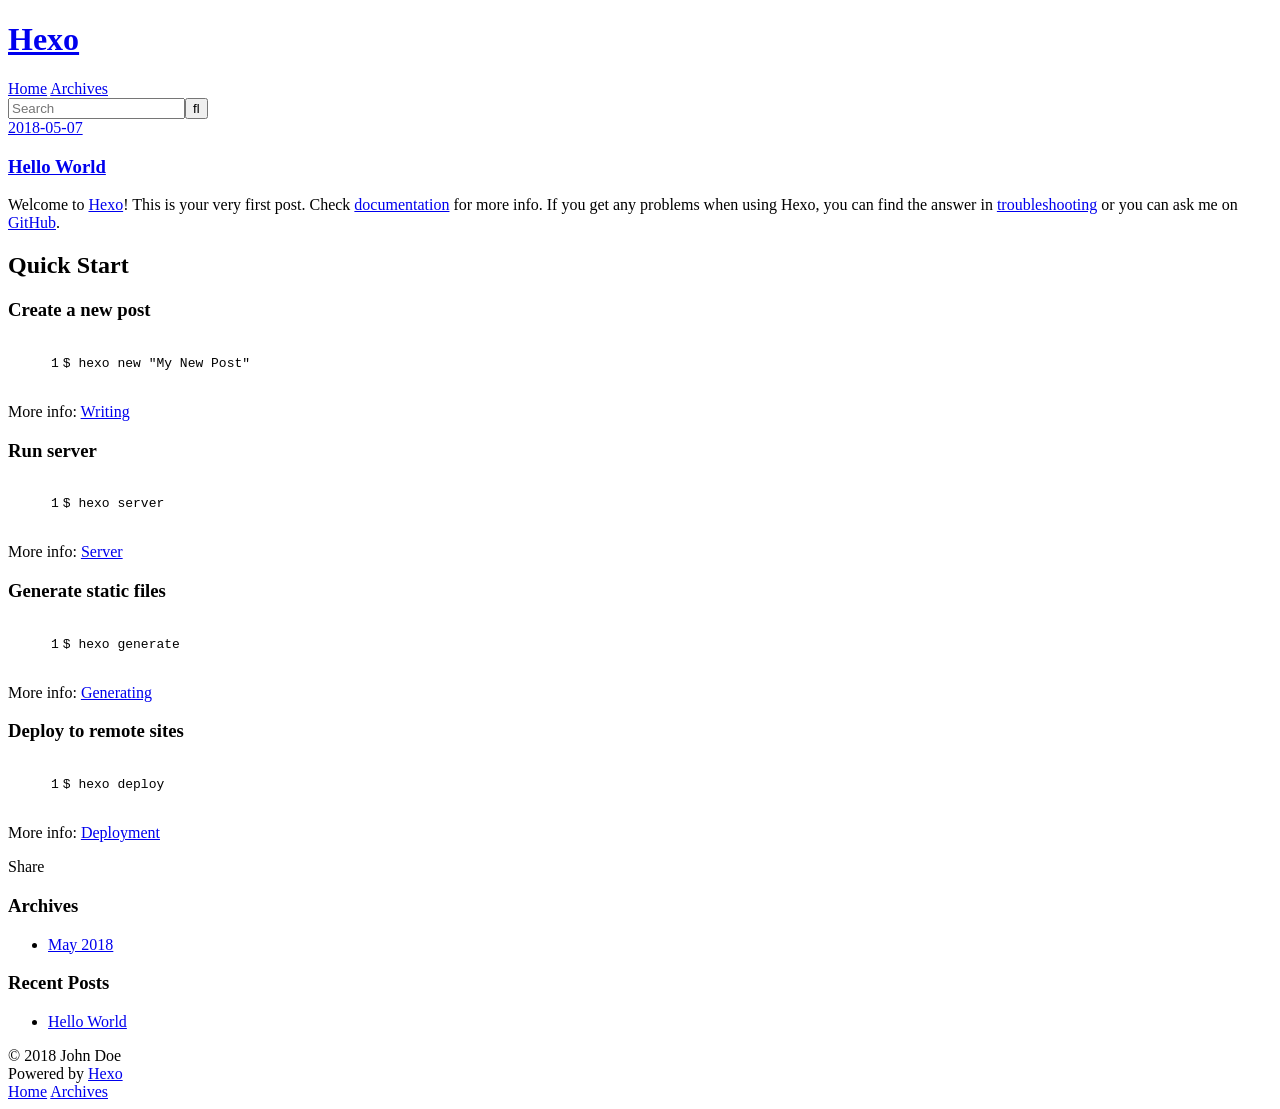
==== index.html @ de2c1c30 "Site updated: 2018-05-07 00:24:52" ====
<!DOCTYPE html>
<html>
<head>
  <meta charset="utf-8">
  

  
  <title>Hexo</title>
  <meta name="viewport" content="width=device-width, initial-scale=1, maximum-scale=1">
  <meta property="og:type" content="website">
<meta property="og:title" content="Hexo">
<meta property="og:url" content="http://yoursite.com/index.html">
<meta property="og:site_name" content="Hexo">
<meta property="og:locale" content="default">
<meta name="twitter:card" content="summary">
<meta name="twitter:title" content="Hexo">
  
    <link rel="alternate" href="/atom.xml" title="Hexo" type="application/atom+xml">
  
  
    <link rel="icon" href="/favicon.png">
  
  
    <link href="//fonts.googleapis.com/css?family=Source+Code+Pro" rel="stylesheet" type="text/css">
  
  <link rel="stylesheet" href="/css/style.css">
</head>

<body>
  <div id="container">
    <div id="wrap">
      <header id="header">
  <div id="banner"></div>
  <div id="header-outer" class="outer">
    <div id="header-title" class="inner">
      <h1 id="logo-wrap">
        <a href="/" id="logo">Hexo</a>
      </h1>
      
    </div>
    <div id="header-inner" class="inner">
      <nav id="main-nav">
        <a id="main-nav-toggle" class="nav-icon"></a>
        
          <a class="main-nav-link" href="/">Home</a>
        
          <a class="main-nav-link" href="/archives">Archives</a>
        
      </nav>
      <nav id="sub-nav">
        
          <a id="nav-rss-link" class="nav-icon" href="/atom.xml" title="RSS Feed"></a>
        
        <a id="nav-search-btn" class="nav-icon" title="Search"></a>
      </nav>
      <div id="search-form-wrap">
        <form action="//google.com/search" method="get" accept-charset="UTF-8" class="search-form"><input type="search" name="q" class="search-form-input" placeholder="Search"><button type="submit" class="search-form-submit">&#xF002;</button><input type="hidden" name="sitesearch" value="http://yoursite.com"></form>
      </div>
    </div>
  </div>
</header>
      <div class="outer">
        <section id="main">
  
    <article id="post-hello-world" class="article article-type-post" itemscope itemprop="blogPost">
  <div class="article-meta">
    <a href="/2018/05/07/hello-world/" class="article-date">
  <time datetime="2018-05-06T16:13:49.802Z" itemprop="datePublished">2018-05-07</time>
</a>
    
  </div>
  <div class="article-inner">
    
    
      <header class="article-header">
        
  
    <h1 itemprop="name">
      <a class="article-title" href="/2018/05/07/hello-world/">Hello World</a>
    </h1>
  

      </header>
    
    <div class="article-entry" itemprop="articleBody">
      
        <p>Welcome to <a href="https://hexo.io/" target="_blank" rel="noopener">Hexo</a>! This is your very first post. Check <a href="https://hexo.io/docs/" target="_blank" rel="noopener">documentation</a> for more info. If you get any problems when using Hexo, you can find the answer in <a href="https://hexo.io/docs/troubleshooting.html" target="_blank" rel="noopener">troubleshooting</a> or you can ask me on <a href="https://github.com/hexojs/hexo/issues" target="_blank" rel="noopener">GitHub</a>.</p>
<h2 id="Quick-Start"><a href="#Quick-Start" class="headerlink" title="Quick Start"></a>Quick Start</h2><h3 id="Create-a-new-post"><a href="#Create-a-new-post" class="headerlink" title="Create a new post"></a>Create a new post</h3><figure class="highlight bash"><table><tr><td class="gutter"><pre><span class="line">1</span><br></pre></td><td class="code"><pre><span class="line">$ hexo new <span class="string">"My New Post"</span></span><br></pre></td></tr></table></figure>
<p>More info: <a href="https://hexo.io/docs/writing.html" target="_blank" rel="noopener">Writing</a></p>
<h3 id="Run-server"><a href="#Run-server" class="headerlink" title="Run server"></a>Run server</h3><figure class="highlight bash"><table><tr><td class="gutter"><pre><span class="line">1</span><br></pre></td><td class="code"><pre><span class="line">$ hexo server</span><br></pre></td></tr></table></figure>
<p>More info: <a href="https://hexo.io/docs/server.html" target="_blank" rel="noopener">Server</a></p>
<h3 id="Generate-static-files"><a href="#Generate-static-files" class="headerlink" title="Generate static files"></a>Generate static files</h3><figure class="highlight bash"><table><tr><td class="gutter"><pre><span class="line">1</span><br></pre></td><td class="code"><pre><span class="line">$ hexo generate</span><br></pre></td></tr></table></figure>
<p>More info: <a href="https://hexo.io/docs/generating.html" target="_blank" rel="noopener">Generating</a></p>
<h3 id="Deploy-to-remote-sites"><a href="#Deploy-to-remote-sites" class="headerlink" title="Deploy to remote sites"></a>Deploy to remote sites</h3><figure class="highlight bash"><table><tr><td class="gutter"><pre><span class="line">1</span><br></pre></td><td class="code"><pre><span class="line">$ hexo deploy</span><br></pre></td></tr></table></figure>
<p>More info: <a href="https://hexo.io/docs/deployment.html" target="_blank" rel="noopener">Deployment</a></p>

      
    </div>
    <footer class="article-footer">
      <a data-url="http://yoursite.com/2018/05/07/hello-world/" data-id="cjgv12lwb0000sdx2u9a6x9yq" class="article-share-link">Share</a>
      
      
    </footer>
  </div>
  
</article>


  


</section>
        
          <aside id="sidebar">
  
    

  
    

  
    
  
    
  <div class="widget-wrap">
    <h3 class="widget-title">Archives</h3>
    <div class="widget">
      <ul class="archive-list"><li class="archive-list-item"><a class="archive-list-link" href="/archives/2018/05/">May 2018</a></li></ul>
    </div>
  </div>


  
    
  <div class="widget-wrap">
    <h3 class="widget-title">Recent Posts</h3>
    <div class="widget">
      <ul>
        
          <li>
            <a href="/2018/05/07/hello-world/">Hello World</a>
          </li>
        
      </ul>
    </div>
  </div>

  
</aside>
        
      </div>
      <footer id="footer">
  
  <div class="outer">
    <div id="footer-info" class="inner">
      &copy; 2018 John Doe<br>
      Powered by <a href="http://hexo.io/" target="_blank">Hexo</a>
    </div>
  </div>
</footer>
    </div>
    <nav id="mobile-nav">
  
    <a href="/" class="mobile-nav-link">Home</a>
  
    <a href="/archives" class="mobile-nav-link">Archives</a>
  
</nav>
    

<script src="//ajax.googleapis.com/ajax/libs/jquery/2.0.3/jquery.min.js"></script>


  <link rel="stylesheet" href="/fancybox/jquery.fancybox.css">
  <script src="/fancybox/jquery.fancybox.pack.js"></script>


<script src="/js/script.js"></script>



  </div>
</body>
</html>
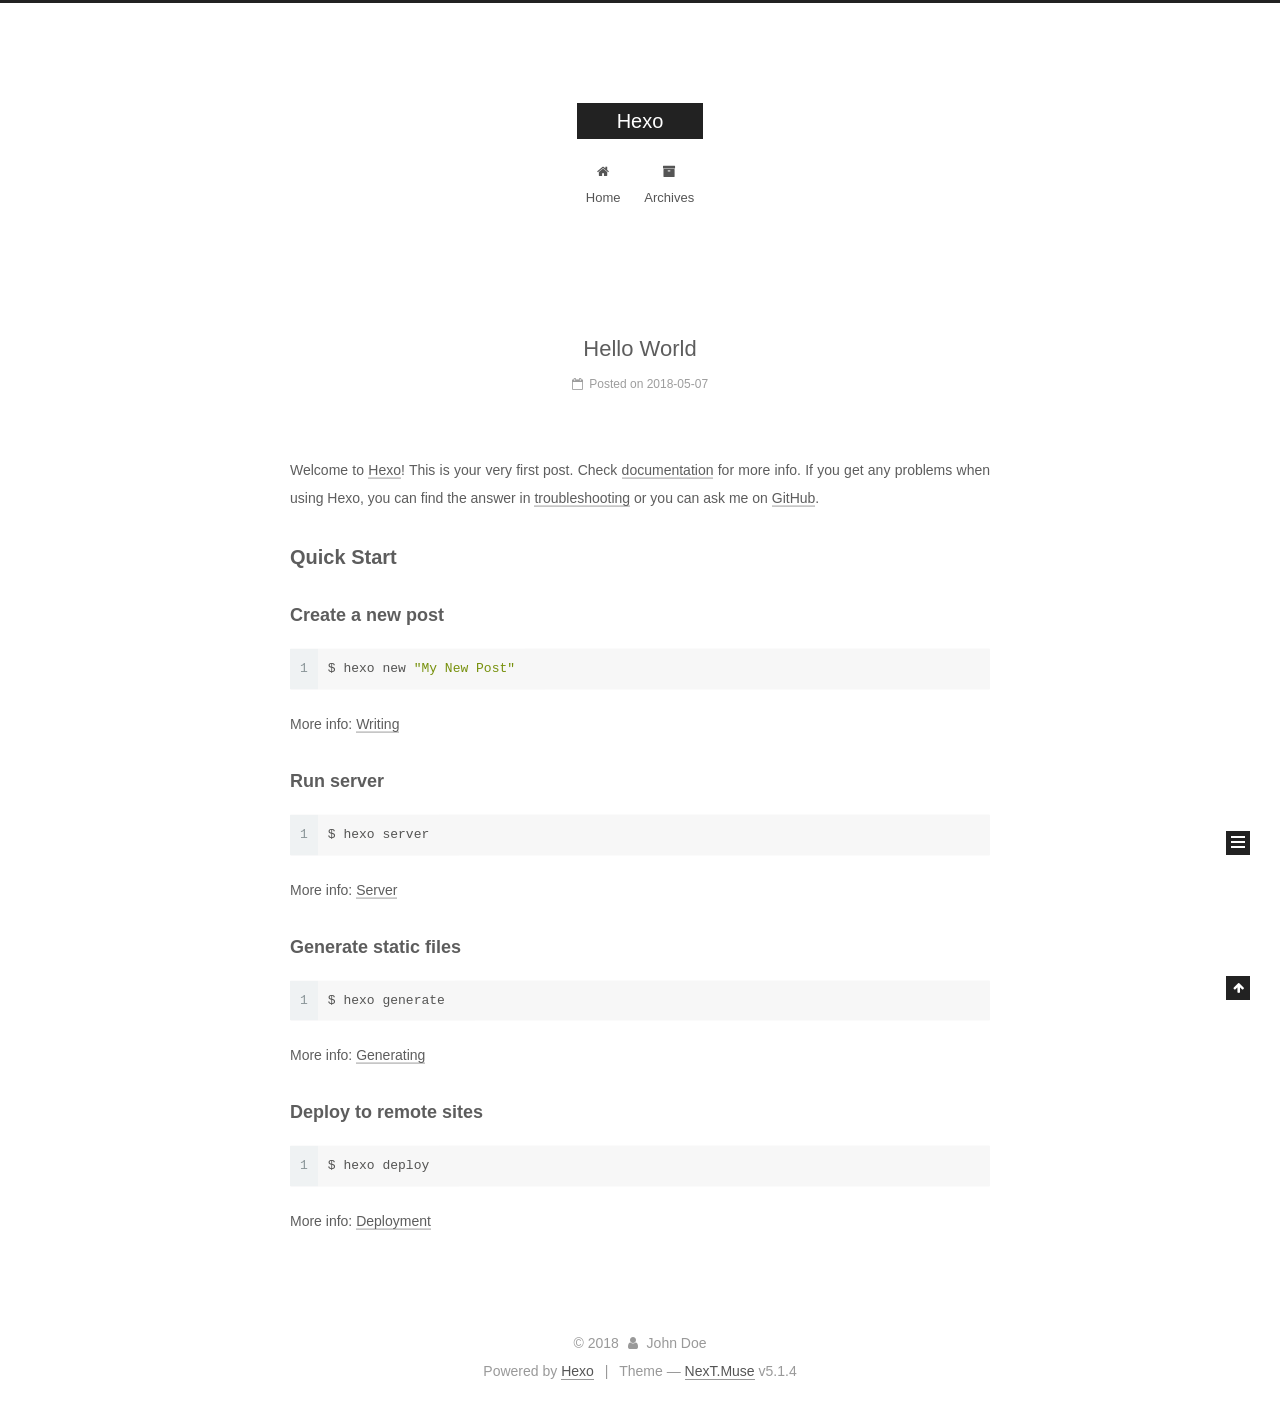
==== commit 2d214e29: "Site updated: 2018-05-07 00:38:54" ====
--- a/index.html
+++ b/index.html
@@ -1,90 +1,306 @@
 <!DOCTYPE html>
-<html>
+
+
+
+  
+
+
+<html class="theme-next muse use-motion" lang="">
 <head>
-  <meta charset="utf-8">
-  
-
-  
-  <title>Hexo</title>
-  <meta name="viewport" content="width=device-width, initial-scale=1, maximum-scale=1">
-  <meta property="og:type" content="website">
+  <meta charset="UTF-8"/>
+<meta http-equiv="X-UA-Compatible" content="IE=edge" />
+<meta name="viewport" content="width=device-width, initial-scale=1, maximum-scale=1"/>
+<meta name="theme-color" content="#222">
+
+
+
+
+
+
+
+
+
+<meta http-equiv="Cache-Control" content="no-transform" />
+<meta http-equiv="Cache-Control" content="no-siteapp" />
+
+
+
+
+
+
+
+
+
+
+
+
+
+
+
+
+  
+  
+  <link href="/lib/fancybox/source/jquery.fancybox.css?v=2.1.5" rel="stylesheet" type="text/css" />
+
+
+
+
+
+
+
+<link href="/lib/font-awesome/css/font-awesome.min.css?v=4.6.2" rel="stylesheet" type="text/css" />
+
+<link href="/css/main.css?v=5.1.4" rel="stylesheet" type="text/css" />
+
+
+  <link rel="apple-touch-icon" sizes="180x180" href="/images/apple-touch-icon-next.png?v=5.1.4">
+
+
+  <link rel="icon" type="image/png" sizes="32x32" href="/images/favicon-32x32-next.png?v=5.1.4">
+
+
+  <link rel="icon" type="image/png" sizes="16x16" href="/images/favicon-16x16-next.png?v=5.1.4">
+
+
+  <link rel="mask-icon" href="/images/logo.svg?v=5.1.4" color="#222">
+
+
+
+
+
+  <meta name="keywords" content="Hexo, NexT" />
+
+
+
+
+
+
+
+
+
+
+<meta property="og:type" content="website">
 <meta property="og:title" content="Hexo">
 <meta property="og:url" content="http://yoursite.com/index.html">
 <meta property="og:site_name" content="Hexo">
 <meta property="og:locale" content="default">
 <meta name="twitter:card" content="summary">
 <meta name="twitter:title" content="Hexo">
-  
-    <link rel="alternate" href="/atom.xml" title="Hexo" type="application/atom+xml">
-  
-  
-    <link rel="icon" href="/favicon.png">
-  
-  
-    <link href="//fonts.googleapis.com/css?family=Source+Code+Pro" rel="stylesheet" type="text/css">
-  
-  <link rel="stylesheet" href="/css/style.css">
+
+
+
+<script type="text/javascript" id="hexo.configurations">
+  var NexT = window.NexT || {};
+  var CONFIG = {
+    root: '/',
+    scheme: 'Muse',
+    version: '5.1.4',
+    sidebar: {"position":"left","display":"post","offset":12,"b2t":false,"scrollpercent":false,"onmobile":false},
+    fancybox: true,
+    tabs: true,
+    motion: {"enable":true,"async":false,"transition":{"post_block":"fadeIn","post_header":"slideDownIn","post_body":"slideDownIn","coll_header":"slideLeftIn","sidebar":"slideUpIn"}},
+    duoshuo: {
+      userId: '0',
+      author: 'Author'
+    },
+    algolia: {
+      applicationID: '',
+      apiKey: '',
+      indexName: '',
+      hits: {"per_page":10},
+      labels: {"input_placeholder":"Search for Posts","hits_empty":"We didn't find any results for the search: ${query}","hits_stats":"${hits} results found in ${time} ms"}
+    }
+  };
+</script>
+
+
+
+  <link rel="canonical" href="http://yoursite.com/"/>
+
+
+
+
+
+  <title>Hexo</title>
+  
+
+
+
+
+
+
+
+
 </head>
 
-<body>
-  <div id="container">
-    <div id="wrap">
-      <header id="header">
-  <div id="banner"></div>
-  <div id="header-outer" class="outer">
-    <div id="header-title" class="inner">
-      <h1 id="logo-wrap">
-        <a href="/" id="logo">Hexo</a>
-      </h1>
-      
+<body itemscope itemtype="http://schema.org/WebPage" lang="default">
+
+  
+  
+    
+  
+
+  <div class="container sidebar-position-left 
+  page-home">
+    <div class="headband"></div>
+
+    <header id="header" class="header" itemscope itemtype="http://schema.org/WPHeader">
+      <div class="header-inner"><div class="site-brand-wrapper">
+  <div class="site-meta ">
+    
+
+    <div class="custom-logo-site-title">
+      <a href="/"  class="brand" rel="start">
+        <span class="logo-line-before"><i></i></span>
+        <span class="site-title">Hexo</span>
+        <span class="logo-line-after"><i></i></span>
+      </a>
     </div>
-    <div id="header-inner" class="inner">
-      <nav id="main-nav">
-        <a id="main-nav-toggle" class="nav-icon"></a>
-        
-          <a class="main-nav-link" href="/">Home</a>
-        
-          <a class="main-nav-link" href="/archives">Archives</a>
-        
-      </nav>
-      <nav id="sub-nav">
-        
-          <a id="nav-rss-link" class="nav-icon" href="/atom.xml" title="RSS Feed"></a>
-        
-        <a id="nav-search-btn" class="nav-icon" title="Search"></a>
-      </nav>
-      <div id="search-form-wrap">
-        <form action="//google.com/search" method="get" accept-charset="UTF-8" class="search-form"><input type="search" name="q" class="search-form-input" placeholder="Search"><button type="submit" class="search-form-submit">&#xF002;</button><input type="hidden" name="sitesearch" value="http://yoursite.com"></form>
-      </div>
-    </div>
+      
+        <p class="site-subtitle"></p>
+      
   </div>
-</header>
-      <div class="outer">
-        <section id="main">
-  
-    <article id="post-hello-world" class="article article-type-post" itemscope itemprop="blogPost">
-  <div class="article-meta">
-    <a href="/2018/05/07/hello-world/" class="article-date">
-  <time datetime="2018-05-06T16:13:49.802Z" itemprop="datePublished">2018-05-07</time>
-</a>
-    
+
+  <div class="site-nav-toggle">
+    <button>
+      <span class="btn-bar"></span>
+      <span class="btn-bar"></span>
+      <span class="btn-bar"></span>
+    </button>
   </div>
-  <div class="article-inner">
-    
-    
-      <header class="article-header">
-        
-  
-    <h1 itemprop="name">
-      <a class="article-title" href="/2018/05/07/hello-world/">Hello World</a>
-    </h1>
-  
-
+</div>
+
+<nav class="site-nav">
+  
+
+  
+    <ul id="menu" class="menu">
+      
+        
+        <li class="menu-item menu-item-home">
+          <a href="/" rel="section">
+            
+              <i class="menu-item-icon fa fa-fw fa-home"></i> <br />
+            
+            Home
+          </a>
+        </li>
+      
+        
+        <li class="menu-item menu-item-archives">
+          <a href="/archives/" rel="section">
+            
+              <i class="menu-item-icon fa fa-fw fa-archive"></i> <br />
+            
+            Archives
+          </a>
+        </li>
+      
+
+      
+    </ul>
+  
+
+  
+</nav>
+
+
+
+ </div>
+    </header>
+
+    <main id="main" class="main">
+      <div class="main-inner">
+        <div class="content-wrap">
+          <div id="content" class="content">
+            
+  <section id="posts" class="posts-expand">
+    
+      
+
+  
+
+  
+  
+  
+
+  <article class="post post-type-normal" itemscope itemtype="http://schema.org/Article">
+  
+  
+  
+  <div class="post-block">
+    <link itemprop="mainEntityOfPage" href="http://yoursite.com/2018/05/07/hello-world/">
+
+    <span hidden itemprop="author" itemscope itemtype="http://schema.org/Person">
+      <meta itemprop="name" content="John Doe">
+      <meta itemprop="description" content="">
+      <meta itemprop="image" content="/images/avatar.gif">
+    </span>
+
+    <span hidden itemprop="publisher" itemscope itemtype="http://schema.org/Organization">
+      <meta itemprop="name" content="Hexo">
+    </span>
+
+    
+      <header class="post-header">
+
+        
+        
+          <h1 class="post-title" itemprop="name headline">
+                
+                <a class="post-title-link" href="/2018/05/07/hello-world/" itemprop="url">Hello World</a></h1>
+        
+
+        <div class="post-meta">
+          <span class="post-time">
+            
+              <span class="post-meta-item-icon">
+                <i class="fa fa-calendar-o"></i>
+              </span>
+              
+                <span class="post-meta-item-text">Posted on</span>
+              
+              <time title="Post created" itemprop="dateCreated datePublished" datetime="2018-05-07T00:13:49+08:00">
+                2018-05-07
+              </time>
+            
+
+            
+
+            
+          </span>
+
+          
+
+          
+            
+          
+
+          
+          
+
+          
+
+          
+
+          
+
+        </div>
       </header>
     
-    <div class="article-entry" itemprop="articleBody">
-      
-        <p>Welcome to <a href="https://hexo.io/" target="_blank" rel="noopener">Hexo</a>! This is your very first post. Check <a href="https://hexo.io/docs/" target="_blank" rel="noopener">documentation</a> for more info. If you get any problems when using Hexo, you can find the answer in <a href="https://hexo.io/docs/troubleshooting.html" target="_blank" rel="noopener">troubleshooting</a> or you can ask me on <a href="https://github.com/hexojs/hexo/issues" target="_blank" rel="noopener">GitHub</a>.</p>
+
+    
+    
+    
+    <div class="post-body" itemprop="articleBody">
+
+      
+      
+
+      
+        
+          
+            <p>Welcome to <a href="https://hexo.io/" target="_blank" rel="noopener">Hexo</a>! This is your very first post. Check <a href="https://hexo.io/docs/" target="_blank" rel="noopener">documentation</a> for more info. If you get any problems when using Hexo, you can find the answer in <a href="https://hexo.io/docs/troubleshooting.html" target="_blank" rel="noopener">troubleshooting</a> or you can ask me on <a href="https://github.com/hexojs/hexo/issues" target="_blank" rel="noopener">GitHub</a>.</p>
 <h2 id="Quick-Start"><a href="#Quick-Start" class="headerlink" title="Quick Start"></a>Quick Start</h2><h3 id="Create-a-new-post"><a href="#Create-a-new-post" class="headerlink" title="Create a new post"></a>Create a new post</h3><figure class="highlight bash"><table><tr><td class="gutter"><pre><span class="line">1</span><br></pre></td><td class="code"><pre><span class="line">$ hexo new <span class="string">"My New Post"</span></span><br></pre></td></tr></table></figure>
 <p>More info: <a href="https://hexo.io/docs/writing.html" target="_blank" rel="noopener">Writing</a></p>
 <h3 id="Run-server"><a href="#Run-server" class="headerlink" title="Run server"></a>Run server</h3><figure class="highlight bash"><table><tr><td class="gutter"><pre><span class="line">1</span><br></pre></td><td class="code"><pre><span class="line">$ hexo server</span><br></pre></td></tr></table></figure>
@@ -94,91 +310,307 @@
 <h3 id="Deploy-to-remote-sites"><a href="#Deploy-to-remote-sites" class="headerlink" title="Deploy to remote sites"></a>Deploy to remote sites</h3><figure class="highlight bash"><table><tr><td class="gutter"><pre><span class="line">1</span><br></pre></td><td class="code"><pre><span class="line">$ hexo deploy</span><br></pre></td></tr></table></figure>
 <p>More info: <a href="https://hexo.io/docs/deployment.html" target="_blank" rel="noopener">Deployment</a></p>
 
+          
+        
       
     </div>
-    <footer class="article-footer">
-      <a data-url="http://yoursite.com/2018/05/07/hello-world/" data-id="cjgv12lwb0000sdx2u9a6x9yq" class="article-share-link">Share</a>
-      
+    
+    
+    
+
+    
+
+    
+
+    
+
+    <footer class="post-footer">
+      
+
+      
+
+      
+
+      
+      
+        <div class="post-eof"></div>
       
     </footer>
   </div>
   
-</article>
-
-
-  
-
-
-</section>
-        
-          <aside id="sidebar">
-  
-    
-
-  
-    
-
-  
-    
-  
-    
-  <div class="widget-wrap">
-    <h3 class="widget-title">Archives</h3>
-    <div class="widget">
-      <ul class="archive-list"><li class="archive-list-item"><a class="archive-list-link" href="/archives/2018/05/">May 2018</a></li></ul>
+  
+  
+  </article>
+
+
+    
+  </section>
+
+  
+
+
+          </div>
+          
+
+
+          
+
+        </div>
+        
+          
+  
+  <div class="sidebar-toggle">
+    <div class="sidebar-toggle-line-wrap">
+      <span class="sidebar-toggle-line sidebar-toggle-line-first"></span>
+      <span class="sidebar-toggle-line sidebar-toggle-line-middle"></span>
+      <span class="sidebar-toggle-line sidebar-toggle-line-last"></span>
     </div>
   </div>
 
-
-  
-    
-  <div class="widget-wrap">
-    <h3 class="widget-title">Recent Posts</h3>
-    <div class="widget">
-      <ul>
-        
-          <li>
-            <a href="/2018/05/07/hello-world/">Hello World</a>
-          </li>
-        
-      </ul>
+  <aside id="sidebar" class="sidebar">
+    
+    <div class="sidebar-inner">
+
+      
+
+      
+
+      <section class="site-overview-wrap sidebar-panel sidebar-panel-active">
+        <div class="site-overview">
+          <div class="site-author motion-element" itemprop="author" itemscope itemtype="http://schema.org/Person">
+            
+              <p class="site-author-name" itemprop="name">John Doe</p>
+              <p class="site-description motion-element" itemprop="description"></p>
+          </div>
+
+          <nav class="site-state motion-element">
+
+            
+              <div class="site-state-item site-state-posts">
+              
+                <a href="/archives/">
+              
+                  <span class="site-state-item-count">1</span>
+                  <span class="site-state-item-name">posts</span>
+                </a>
+              </div>
+            
+
+            
+
+            
+
+          </nav>
+
+          
+
+          
+
+          
+          
+
+          
+          
+
+          
+
+        </div>
+      </section>
+
+      
+
+      
+
     </div>
+  </aside>
+
+
+        
+      </div>
+    </main>
+
+    <footer id="footer" class="footer">
+      <div class="footer-inner">
+        <div class="copyright">&copy; <span itemprop="copyrightYear">2018</span>
+  <span class="with-love">
+    <i class="fa fa-user"></i>
+  </span>
+  <span class="author" itemprop="copyrightHolder">John Doe</span>
+
+  
+</div>
+
+
+  <div class="powered-by">Powered by <a class="theme-link" target="_blank" href="https://hexo.io">Hexo</a></div>
+
+
+
+  <span class="post-meta-divider">|</span>
+
+
+
+  <div class="theme-info">Theme &mdash; <a class="theme-link" target="_blank" href="https://github.com/iissnan/hexo-theme-next">NexT.Muse</a> v5.1.4</div>
+
+
+
+
+        
+
+
+
+
+
+
+
+        
+      </div>
+    </footer>
+
+    
+      <div class="back-to-top">
+        <i class="fa fa-arrow-up"></i>
+        
+      </div>
+    
+
+    
+
   </div>
 
   
-</aside>
-        
-      </div>
-      <footer id="footer">
-  
-  <div class="outer">
-    <div id="footer-info" class="inner">
-      &copy; 2018 John Doe<br>
-      Powered by <a href="http://hexo.io/" target="_blank">Hexo</a>
-    </div>
-  </div>
-</footer>
-    </div>
-    <nav id="mobile-nav">
-  
-    <a href="/" class="mobile-nav-link">Home</a>
-  
-    <a href="/archives" class="mobile-nav-link">Archives</a>
-  
-</nav>
-    
-
-<script src="//ajax.googleapis.com/ajax/libs/jquery/2.0.3/jquery.min.js"></script>
-
-
-  <link rel="stylesheet" href="/fancybox/jquery.fancybox.css">
-  <script src="/fancybox/jquery.fancybox.pack.js"></script>
-
-
-<script src="/js/script.js"></script>
-
-
-
-  </div>
+
+<script type="text/javascript">
+  if (Object.prototype.toString.call(window.Promise) !== '[object Function]') {
+    window.Promise = null;
+  }
+</script>
+
+
+
+
+
+
+
+
+
+  
+
+
+
+
+
+
+
+
+
+
+
+
+  
+  
+    <script type="text/javascript" src="/lib/jquery/index.js?v=2.1.3"></script>
+  
+
+  
+  
+    <script type="text/javascript" src="/lib/fastclick/lib/fastclick.min.js?v=1.0.6"></script>
+  
+
+  
+  
+    <script type="text/javascript" src="/lib/jquery_lazyload/jquery.lazyload.js?v=1.9.7"></script>
+  
+
+  
+  
+    <script type="text/javascript" src="/lib/velocity/velocity.min.js?v=1.2.1"></script>
+  
+
+  
+  
+    <script type="text/javascript" src="/lib/velocity/velocity.ui.min.js?v=1.2.1"></script>
+  
+
+  
+  
+    <script type="text/javascript" src="/lib/fancybox/source/jquery.fancybox.pack.js?v=2.1.5"></script>
+  
+
+
+  
+
+
+  <script type="text/javascript" src="/js/src/utils.js?v=5.1.4"></script>
+
+  <script type="text/javascript" src="/js/src/motion.js?v=5.1.4"></script>
+
+
+
+  
+  
+
+  
+
+  
+
+
+  <script type="text/javascript" src="/js/src/bootstrap.js?v=5.1.4"></script>
+
+
+
+  
+
+
+  
+
+
+
+
+	
+
+
+
+
+
+  
+
+
+
+
+
+  
+
+
+
+
+
+
+
+
+
+
+
+
+  
+
+
+
+
+
+  
+
+  
+
+  
+
+  
+  
+
+  
+
+  
+
+  
+
 </body>
-</html>+</html>
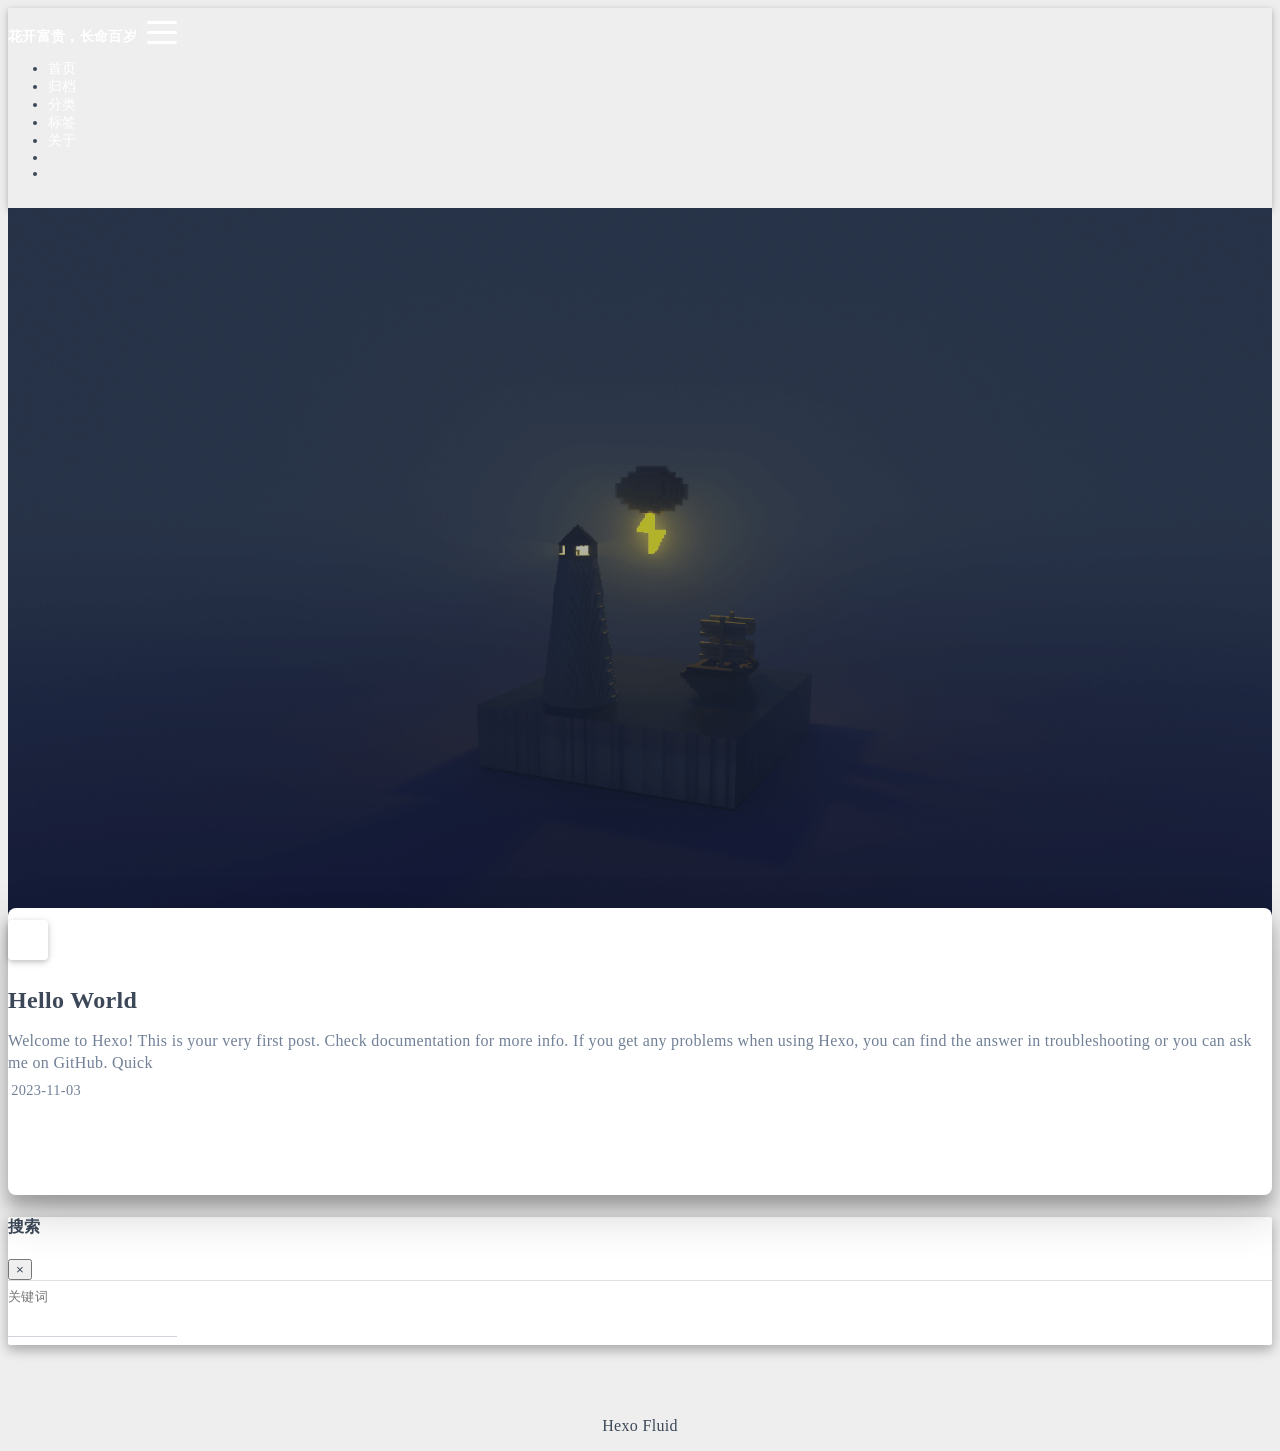
==== commit 861ca7bf: "add new blog" ====
--- a/index.html
+++ b/index.html
@@ -1,616 +1,375 @@
+
+
 <!DOCTYPE html>
-
-
-
-  
-
-
-<html class="theme-next muse use-motion" lang="">
+<html lang="zh-CN" data-default-color-scheme=auto>
+
+
+
 <head>
-  <meta charset="UTF-8"/>
-<meta http-equiv="X-UA-Compatible" content="IE=edge" />
-<meta name="viewport" content="width=device-width, initial-scale=1, maximum-scale=1"/>
-<meta name="theme-color" content="#222">
-
-
-
-
-
-
-
-
-
-<meta http-equiv="Cache-Control" content="no-transform" />
-<meta http-equiv="Cache-Control" content="no-siteapp" />
-
-
-
-
-
-
-
-
-
-
-
-
-
-
-
-
-  
-  
-  <link href="/lib/fancybox/source/jquery.fancybox.css?v=2.1.5" rel="stylesheet" type="text/css" />
-
-
-
-
-
-
-
-<link href="/lib/font-awesome/css/font-awesome.min.css?v=4.6.2" rel="stylesheet" type="text/css" />
-
-<link href="/css/main.css?v=5.1.4" rel="stylesheet" type="text/css" />
-
-
-  <link rel="apple-touch-icon" sizes="180x180" href="/images/apple-touch-icon-next.png?v=5.1.4">
-
-
-  <link rel="icon" type="image/png" sizes="32x32" href="/images/favicon-32x32-next.png?v=5.1.4">
-
-
-  <link rel="icon" type="image/png" sizes="16x16" href="/images/favicon-16x16-next.png?v=5.1.4">
-
-
-  <link rel="mask-icon" href="/images/logo.svg?v=5.1.4" color="#222">
-
-
-
-
-
-  <meta name="keywords" content="Hexo, NexT" />
-
-
-
-
-
-
-
-
-
-
-<meta property="og:type" content="website">
-<meta property="og:title" content="Hexo">
-<meta property="og:url" content="http://yoursite.com/index.html">
-<meta property="og:site_name" content="Hexo">
-<meta property="og:locale" content="default">
-<meta name="twitter:card" content="summary">
-<meta name="twitter:title" content="Hexo">
-
-
-
-<script type="text/javascript" id="hexo.configurations">
-  var NexT = window.NexT || {};
-  var CONFIG = {
-    root: '/',
-    scheme: 'Muse',
-    version: '5.1.4',
-    sidebar: {"position":"left","display":"post","offset":12,"b2t":false,"scrollpercent":false,"onmobile":false},
-    fancybox: true,
-    tabs: true,
-    motion: {"enable":true,"async":false,"transition":{"post_block":"fadeIn","post_header":"slideDownIn","post_body":"slideDownIn","coll_header":"slideLeftIn","sidebar":"slideUpIn"}},
-    duoshuo: {
-      userId: '0',
-      author: 'Author'
-    },
-    algolia: {
-      applicationID: '',
-      apiKey: '',
-      indexName: '',
-      hits: {"per_page":10},
-      labels: {"input_placeholder":"Search for Posts","hits_empty":"We didn't find any results for the search: ${query}","hits_stats":"${hits} results found in ${time} ms"}
+  <meta charset="UTF-8">
+  <link rel="apple-touch-icon" sizes="76x76" href="/img/fluid.png">
+  <link rel="icon" href="/img/fluid.png">
+  <meta name="viewport" content="width=device-width, initial-scale=1.0, maximum-scale=5.0, shrink-to-fit=no">
+  <meta http-equiv="x-ua-compatible" content="ie=edge">
+  
+  <meta name="theme-color" content="#2f4154">
+  <meta name="author" content="John Doe">
+  <meta name="keywords" content="">
+  
+    <meta property="og:type" content="website">
+<meta property="og:title" content="花开富贵，长命百岁">
+<meta property="og:url" content="https://vickllny.github.io/index.html">
+<meta property="og:site_name" content="花开富贵，长命百岁">
+<meta property="og:locale" content="zh_CN">
+<meta property="article:author" content="John Doe">
+<meta name="twitter:card" content="summary_large_image">
+  
+  
+  
+  <title>花开富贵，长命百岁</title>
+
+  <link  rel="stylesheet" href="https://lib.baomitu.com/twitter-bootstrap/4.6.1/css/bootstrap.min.css" />
+
+
+
+
+
+<!-- 主题依赖的图标库，不要自行修改 -->
+<!-- Do not modify the link that theme dependent icons -->
+
+<link rel="stylesheet" href="//at.alicdn.com/t/font_1749284_hj8rtnfg7um.css">
+
+
+
+<link rel="stylesheet" href="//at.alicdn.com/t/font_1736178_lbnruvf0jn.css">
+
+
+<link  rel="stylesheet" href="/css/main.css" />
+
+
+  <link id="highlight-css" rel="stylesheet" href="/css/highlight.css" />
+  
+    <link id="highlight-css-dark" rel="stylesheet" href="/css/highlight-dark.css" />
+  
+
+
+
+
+  <script id="fluid-configs">
+    var Fluid = window.Fluid || {};
+    Fluid.ctx = Object.assign({}, Fluid.ctx)
+    var CONFIG = {"hostname":"vickllny.github.io","root":"/","version":"1.9.5-a","typing":{"enable":true,"typeSpeed":70,"cursorChar":"_","loop":false,"scope":[]},"anchorjs":{"enable":true,"element":"h1,h2,h3,h4,h5,h6","placement":"left","visible":"hover","icon":""},"progressbar":{"enable":true,"height_px":3,"color":"#29d","options":{"showSpinner":false,"trickleSpeed":100}},"code_language":{"enable":true,"default":"TEXT"},"copy_btn":true,"image_caption":{"enable":true},"image_zoom":{"enable":true,"img_url_replace":["",""]},"toc":{"enable":true,"placement":"right","headingSelector":"h1,h2,h3,h4,h5,h6","collapseDepth":0},"lazyload":{"enable":true,"loading_img":"/img/loading.gif","onlypost":false,"offset_factor":2},"web_analytics":{"enable":false,"follow_dnt":true,"baidu":null,"google":{"measurement_id":null},"tencent":{"sid":null,"cid":null},"woyaola":null,"cnzz":null,"leancloud":{"app_id":null,"app_key":null,"server_url":null,"path":"window.location.pathname","ignore_local":false}},"search_path":"/local-search.xml","include_content_in_search":true};
+
+    if (CONFIG.web_analytics.follow_dnt) {
+      var dntVal = navigator.doNotTrack || window.doNotTrack || navigator.msDoNotTrack;
+      Fluid.ctx.dnt = dntVal && (dntVal.startsWith('1') || dntVal.startsWith('yes') || dntVal.startsWith('on'));
     }
-  };
-</script>
-
-
-
-  <link rel="canonical" href="http://yoursite.com/"/>
-
-
-
-
-
-  <title>Hexo</title>
-  
-
-
-
-
-
-
-
-
+  </script>
+  <script  src="/js/utils.js" ></script>
+  <script  src="/js/color-schema.js" ></script>
+  
+
+
+  
+<meta name="generator" content="Hexo 7.0.0"><link rel="alternate" href="/atom.xml" title="花开富贵，长命百岁" type="application/atom+xml">
 </head>
 
-<body itemscope itemtype="http://schema.org/WebPage" lang="default">
-
-  
-  
-    
-  
-
-  <div class="container sidebar-position-left 
-  page-home">
-    <div class="headband"></div>
-
-    <header id="header" class="header" itemscope itemtype="http://schema.org/WPHeader">
-      <div class="header-inner"><div class="site-brand-wrapper">
-  <div class="site-meta ">
-    
-
-    <div class="custom-logo-site-title">
-      <a href="/"  class="brand" rel="start">
-        <span class="logo-line-before"><i></i></span>
-        <span class="site-title">Hexo</span>
-        <span class="logo-line-after"><i></i></span>
-      </a>
+
+<body>
+  
+
+  <header>
+    
+
+<div class="header-inner" style="height: 100vh;">
+  <nav id="navbar" class="navbar fixed-top  navbar-expand-lg navbar-dark scrolling-navbar">
+  <div class="container">
+    <a class="navbar-brand" href="/">
+      <strong>花开富贵，长命百岁</strong>
+    </a>
+
+    <button id="navbar-toggler-btn" class="navbar-toggler" type="button" data-toggle="collapse"
+            data-target="#navbarSupportedContent"
+            aria-controls="navbarSupportedContent" aria-expanded="false" aria-label="Toggle navigation">
+      <div class="animated-icon"><span></span><span></span><span></span></div>
+    </button>
+
+    <!-- Collapsible content -->
+    <div class="collapse navbar-collapse" id="navbarSupportedContent">
+      <ul class="navbar-nav ml-auto text-center">
+        
+          
+          
+          
+          
+            <li class="nav-item">
+              <a class="nav-link" href="/">
+                <i class="iconfont icon-home-fill"></i>
+                <span>首页</span>
+              </a>
+            </li>
+          
+        
+          
+          
+          
+          
+            <li class="nav-item">
+              <a class="nav-link" href="/archives/">
+                <i class="iconfont icon-archive-fill"></i>
+                <span>归档</span>
+              </a>
+            </li>
+          
+        
+          
+          
+          
+          
+            <li class="nav-item">
+              <a class="nav-link" href="/categories/">
+                <i class="iconfont icon-category-fill"></i>
+                <span>分类</span>
+              </a>
+            </li>
+          
+        
+          
+          
+          
+          
+            <li class="nav-item">
+              <a class="nav-link" href="/tags/">
+                <i class="iconfont icon-tags-fill"></i>
+                <span>标签</span>
+              </a>
+            </li>
+          
+        
+          
+          
+          
+          
+            <li class="nav-item">
+              <a class="nav-link" href="/about/">
+                <i class="iconfont icon-user-fill"></i>
+                <span>关于</span>
+              </a>
+            </li>
+          
+        
+        
+          <li class="nav-item" id="search-btn">
+            <a class="nav-link" target="_self" href="javascript:;" data-toggle="modal" data-target="#modalSearch" aria-label="Search">
+              <i class="iconfont icon-search"></i>
+            </a>
+          </li>
+          
+        
+        
+          <li class="nav-item" id="color-toggle-btn">
+            <a class="nav-link" target="_self" href="javascript:;" aria-label="Color Toggle">
+              <i class="iconfont icon-dark" id="color-toggle-icon"></i>
+            </a>
+          </li>
+        
+      </ul>
     </div>
-      
-        <p class="site-subtitle"></p>
-      
   </div>
-
-  <div class="site-nav-toggle">
-    <button>
-      <span class="btn-bar"></span>
-      <span class="btn-bar"></span>
-      <span class="btn-bar"></span>
-    </button>
+</nav>
+
+  
+
+<div id="banner" class="banner" parallax=true
+     style="background: url('/img/default.png') no-repeat center center; background-size: cover;">
+  <div class="full-bg-img">
+    <div class="mask flex-center" style="background-color: rgba(0, 0, 0, 0.3)">
+      <div class="banner-text text-center fade-in-up">
+        <div class="h2">
+          
+            <span id="subtitle" data-typed-text="An elegant Material-Design theme for Hexo"></span>
+          
+        </div>
+
+        
+      </div>
+
+      
+        <div class="scroll-down-bar">
+          <i class="iconfont icon-arrowdown"></i>
+        </div>
+      
+    </div>
   </div>
 </div>
 
-<nav class="site-nav">
-  
-
-  
-    <ul id="menu" class="menu">
-      
-        
-        <li class="menu-item menu-item-home">
-          <a href="/" rel="section">
-            
-              <i class="menu-item-icon fa fa-fw fa-home"></i> <br />
-            
-            Home
-          </a>
-        </li>
-      
-        
-        <li class="menu-item menu-item-archives">
-          <a href="/archives/" rel="section">
-            
-              <i class="menu-item-icon fa fa-fw fa-archive"></i> <br />
-            
-            Archives
-          </a>
-        </li>
-      
-
-      
-    </ul>
-  
-
-  
-</nav>
-
-
-
- </div>
-    </header>
-
-    <main id="main" class="main">
-      <div class="main-inner">
-        <div class="content-wrap">
-          <div id="content" class="content">
-            
-  <section id="posts" class="posts-expand">
-    
-      
-
-  
-
-  
-  
-  
-
-  <article class="post post-type-normal" itemscope itemtype="http://schema.org/Article">
-  
-  
-  
-  <div class="post-block">
-    <link itemprop="mainEntityOfPage" href="http://yoursite.com/2018/05/07/hello-world/">
-
-    <span hidden itemprop="author" itemscope itemtype="http://schema.org/Person">
-      <meta itemprop="name" content="John Doe">
-      <meta itemprop="description" content="">
-      <meta itemprop="image" content="/images/avatar.gif">
-    </span>
-
-    <span hidden itemprop="publisher" itemscope itemtype="http://schema.org/Organization">
-      <meta itemprop="name" content="Hexo">
-    </span>
-
-    
-      <header class="post-header">
-
-        
-        
-          <h1 class="post-title" itemprop="name headline">
+</div>
+
+  </header>
+
+  <main>
+    
+      <div class="container nopadding-x-md">
+        <div id="board"
+          style="margin-top: 0">
+          
+          <div class="container">
+            <div class="row">
+              <div class="col-12 col-md-10 m-auto">
                 
-                <a class="post-title-link" href="/2018/05/07/hello-world/" itemprop="url">Hello World</a></h1>
-        
-
-        <div class="post-meta">
-          <span class="post-time">
-            
-              <span class="post-meta-item-icon">
-                <i class="fa fa-calendar-o"></i>
-              </span>
-              
-                <span class="post-meta-item-text">Posted on</span>
-              
-              <time title="Post created" itemprop="dateCreated datePublished" datetime="2018-05-07T00:13:49+08:00">
-                2018-05-07
-              </time>
-            
-
-            
-
-            
-          </span>
-
-          
-
-          
-            
-          
-
-          
-          
-
-          
-
-          
-
-          
-
-        </div>
-      </header>
-    
-
-    
-    
-    
-    <div class="post-body" itemprop="articleBody">
-
-      
-      
-
-      
-        
-          
-            <p>Welcome to <a href="https://hexo.io/" target="_blank" rel="noopener">Hexo</a>! This is your very first post. Check <a href="https://hexo.io/docs/" target="_blank" rel="noopener">documentation</a> for more info. If you get any problems when using Hexo, you can find the answer in <a href="https://hexo.io/docs/troubleshooting.html" target="_blank" rel="noopener">troubleshooting</a> or you can ask me on <a href="https://github.com/hexojs/hexo/issues" target="_blank" rel="noopener">GitHub</a>.</p>
-<h2 id="Quick-Start"><a href="#Quick-Start" class="headerlink" title="Quick Start"></a>Quick Start</h2><h3 id="Create-a-new-post"><a href="#Create-a-new-post" class="headerlink" title="Create a new post"></a>Create a new post</h3><figure class="highlight bash"><table><tr><td class="gutter"><pre><span class="line">1</span><br></pre></td><td class="code"><pre><span class="line">$ hexo new <span class="string">"My New Post"</span></span><br></pre></td></tr></table></figure>
-<p>More info: <a href="https://hexo.io/docs/writing.html" target="_blank" rel="noopener">Writing</a></p>
-<h3 id="Run-server"><a href="#Run-server" class="headerlink" title="Run server"></a>Run server</h3><figure class="highlight bash"><table><tr><td class="gutter"><pre><span class="line">1</span><br></pre></td><td class="code"><pre><span class="line">$ hexo server</span><br></pre></td></tr></table></figure>
-<p>More info: <a href="https://hexo.io/docs/server.html" target="_blank" rel="noopener">Server</a></p>
-<h3 id="Generate-static-files"><a href="#Generate-static-files" class="headerlink" title="Generate static files"></a>Generate static files</h3><figure class="highlight bash"><table><tr><td class="gutter"><pre><span class="line">1</span><br></pre></td><td class="code"><pre><span class="line">$ hexo generate</span><br></pre></td></tr></table></figure>
-<p>More info: <a href="https://hexo.io/docs/generating.html" target="_blank" rel="noopener">Generating</a></p>
-<h3 id="Deploy-to-remote-sites"><a href="#Deploy-to-remote-sites" class="headerlink" title="Deploy to remote sites"></a>Deploy to remote sites</h3><figure class="highlight bash"><table><tr><td class="gutter"><pre><span class="line">1</span><br></pre></td><td class="code"><pre><span class="line">$ hexo deploy</span><br></pre></td></tr></table></figure>
-<p>More info: <a href="https://hexo.io/docs/deployment.html" target="_blank" rel="noopener">Deployment</a></p>
-
-          
-        
-      
-    </div>
-    
-    
-    
-
-    
-
-    
-
-    
-
-    <footer class="post-footer">
-      
-
-      
-
-      
-
-      
-      
-        <div class="post-eof"></div>
-      
-    </footer>
+
+
+  <div class="row mx-auto index-card">
+    
+    
+    <article class="col-12 col-md-12 mx-auto index-info">
+      <h2 class="index-header">
+        
+        <a href="/2023/11/03/hello-world/" target="_self">
+          Hello World
+        </a>
+      </h2>
+
+      
+      <a class="index-excerpt index-excerpt__noimg" href="/2023/11/03/hello-world/" target="_self">
+        <div>
+          Welcome to Hexo! This is your very first post. Check documentation for more info. If you get any problems when using Hexo, you can find the answer in troubleshooting or you can ask me on GitHub. Quick
+        </div>
+      </a>
+
+      <div class="index-btm post-metas">
+        
+          <div class="post-meta mr-3">
+            <i class="iconfont icon-date"></i>
+            <time datetime="2023-11-03 20:50" pubdate>
+              2023-11-03
+            </time>
+          </div>
+        
+        
+        
+      </div>
+    </article>
   </div>
-  
-  
-  
-  </article>
-
-
-    
-  </section>
-
-  
-
-
+
+
+
+
+
+              </div>
+            </div>
           </div>
-          
-
-
-          
-
-        </div>
-        
-          
-  
-  <div class="sidebar-toggle">
-    <div class="sidebar-toggle-line-wrap">
-      <span class="sidebar-toggle-line sidebar-toggle-line-first"></span>
-      <span class="sidebar-toggle-line sidebar-toggle-line-middle"></span>
-      <span class="sidebar-toggle-line sidebar-toggle-line-last"></span>
+        </div>
+      </div>
+    
+
+    
+      <a id="scroll-top-button" aria-label="TOP" href="#" role="button">
+        <i class="iconfont icon-arrowup" aria-hidden="true"></i>
+      </a>
+    
+
+    
+      <div class="modal fade" id="modalSearch" tabindex="-1" role="dialog" aria-labelledby="ModalLabel"
+     aria-hidden="true">
+  <div class="modal-dialog modal-dialog-scrollable modal-lg" role="document">
+    <div class="modal-content">
+      <div class="modal-header text-center">
+        <h4 class="modal-title w-100 font-weight-bold">搜索</h4>
+        <button type="button" id="local-search-close" class="close" data-dismiss="modal" aria-label="Close">
+          <span aria-hidden="true">&times;</span>
+        </button>
+      </div>
+      <div class="modal-body mx-3">
+        <div class="md-form mb-5">
+          <input type="text" id="local-search-input" class="form-control validate">
+          <label data-error="x" data-success="v" for="local-search-input">关键词</label>
+        </div>
+        <div class="list-group" id="local-search-result"></div>
+      </div>
     </div>
   </div>
-
-  <aside id="sidebar" class="sidebar">
-    
-    <div class="sidebar-inner">
-
-      
-
-      
-
-      <section class="site-overview-wrap sidebar-panel sidebar-panel-active">
-        <div class="site-overview">
-          <div class="site-author motion-element" itemprop="author" itemscope itemtype="http://schema.org/Person">
-            
-              <p class="site-author-name" itemprop="name">John Doe</p>
-              <p class="site-description motion-element" itemprop="description"></p>
-          </div>
-
-          <nav class="site-state motion-element">
-
-            
-              <div class="site-state-item site-state-posts">
-              
-                <a href="/archives/">
-              
-                  <span class="site-state-item-count">1</span>
-                  <span class="site-state-item-name">posts</span>
-                </a>
-              </div>
-            
-
-            
-
-            
-
-          </nav>
-
-          
-
-          
-
-          
-          
-
-          
-          
-
-          
-
-        </div>
-      </section>
-
-      
-
-      
-
+</div>
+
+    
+
+    
+  </main>
+
+  <footer>
+    <div class="footer-inner">
+  
+    <div class="footer-content">
+       <a href="https://hexo.io" target="_blank" rel="nofollow noopener"><span>Hexo</span></a> <i class="iconfont icon-love"></i> <a href="https://github.com/fluid-dev/hexo-theme-fluid" target="_blank" rel="nofollow noopener"><span>Fluid</span></a> 
     </div>
-  </aside>
-
-
-        
-      </div>
-    </main>
-
-    <footer id="footer" class="footer">
-      <div class="footer-inner">
-        <div class="copyright">&copy; <span itemprop="copyrightYear">2018</span>
-  <span class="with-love">
-    <i class="fa fa-user"></i>
-  </span>
-  <span class="author" itemprop="copyrightHolder">John Doe</span>
-
+  
+  
+  
   
 </div>
 
-
-  <div class="powered-by">Powered by <a class="theme-link" target="_blank" href="https://hexo.io">Hexo</a></div>
-
-
-
-  <span class="post-meta-divider">|</span>
-
-
-
-  <div class="theme-info">Theme &mdash; <a class="theme-link" target="_blank" href="https://github.com/iissnan/hexo-theme-next">NexT.Muse</a> v5.1.4</div>
-
-
-
-
-        
-
-
-
-
-
-
-
-        
-      </div>
-    </footer>
-
-    
-      <div class="back-to-top">
-        <i class="fa fa-arrow-up"></i>
-        
-      </div>
-    
-
-    
-
-  </div>
-
-  
-
-<script type="text/javascript">
-  if (Object.prototype.toString.call(window.Promise) !== '[object Function]') {
-    window.Promise = null;
-  }
-</script>
-
-
-
-
-
-
-
-
-
-  
-
-
-
-
-
-
-
-
-
-
-
-
-  
-  
-    <script type="text/javascript" src="/lib/jquery/index.js?v=2.1.3"></script>
-  
-
-  
-  
-    <script type="text/javascript" src="/lib/fastclick/lib/fastclick.min.js?v=1.0.6"></script>
-  
-
-  
-  
-    <script type="text/javascript" src="/lib/jquery_lazyload/jquery.lazyload.js?v=1.9.7"></script>
-  
-
-  
-  
-    <script type="text/javascript" src="/lib/velocity/velocity.min.js?v=1.2.1"></script>
-  
-
-  
-  
-    <script type="text/javascript" src="/lib/velocity/velocity.ui.min.js?v=1.2.1"></script>
-  
-
-  
-  
-    <script type="text/javascript" src="/lib/fancybox/source/jquery.fancybox.pack.js?v=2.1.5"></script>
-  
-
-
-  
-
-
-  <script type="text/javascript" src="/js/src/utils.js?v=5.1.4"></script>
-
-  <script type="text/javascript" src="/js/src/motion.js?v=5.1.4"></script>
-
-
-
-  
-  
-
-  
-
-  
-
-
-  <script type="text/javascript" src="/js/src/bootstrap.js?v=5.1.4"></script>
-
-
-
-  
-
-
-  
-
-
-
-
-	
-
-
-
-
-
-  
-
-
-
-
-
-  
-
-
-
-
-
-
-
-
-
-
-
-
-  
-
-
-
-
-
-  
-
-  
-
-  
-
-  
-  
-
-  
-
-  
-
-  
-
+  </footer>
+
+  <!-- Scripts -->
+  
+  <script  src="https://lib.baomitu.com/nprogress/0.2.0/nprogress.min.js" ></script>
+  <link  rel="stylesheet" href="https://lib.baomitu.com/nprogress/0.2.0/nprogress.min.css" />
+
+  <script>
+    NProgress.configure({"showSpinner":false,"trickleSpeed":100})
+    NProgress.start()
+    window.addEventListener('load', function() {
+      NProgress.done();
+    })
+  </script>
+
+
+<script  src="https://lib.baomitu.com/jquery/3.6.4/jquery.min.js" ></script>
+<script  src="https://lib.baomitu.com/twitter-bootstrap/4.6.1/js/bootstrap.min.js" ></script>
+<script  src="/js/events.js" ></script>
+<script  src="/js/plugins.js" ></script>
+
+
+  <script  src="https://lib.baomitu.com/typed.js/2.0.12/typed.min.js" ></script>
+  <script>
+    (function (window, document) {
+      var typing = Fluid.plugins.typing;
+      var subtitle = document.getElementById('subtitle');
+      if (!subtitle || !typing) {
+        return;
+      }
+      var text = subtitle.getAttribute('data-typed-text');
+      
+        typing(text);
+      
+    })(window, document);
+  </script>
+
+
+
+
+  
+    <script  src="/js/img-lazyload.js" ></script>
+  
+
+
+
+
+  <script  src="/js/local-search.js" ></script>
+
+
+
+
+
+<!-- 主题的启动项，将它保持在最底部 -->
+<!-- the boot of the theme, keep it at the bottom -->
+<script  src="/js/boot.js" ></script>
+
+
+  
+
+  <noscript>
+    <div class="noscript-warning">博客在允许 JavaScript 运行的环境下浏览效果更佳</div>
+  </noscript>
 </body>
 </html>
--- a/css/main.css
+++ b/css/main.css
@@ -0,0 +1,2175 @@
+.anchorjs-link {
+  text-decoration: none !important;
+  transition: opacity 0.2s ease-in-out;
+}
+.markdown-body h1:hover > .anchorjs-link,
+h2:hover > .anchorjs-link,
+h3:hover > .anchorjs-link,
+h4:hover > .anchorjs-link,
+h5:hover > .anchorjs-link,
+h6:hover > .anchorjs-link {
+  opacity: 1;
+}
+.banner {
+  height: 100%;
+  position: relative;
+  overflow: hidden;
+  cursor: default;
+}
+.banner .mask {
+  position: absolute;
+  width: 100%;
+  height: 100%;
+  background-color: rgba(0,0,0,0.3);
+}
+.banner[parallax="true"] {
+  will-change: transform;
+  -webkit-transform-style: preserve-3d;
+  -webkit-backface-visibility: hidden;
+  transition: transform 0.05s ease-out;
+}
+@media (max-width: 100vh) {
+  .header-inner {
+    max-height: 100vw;
+  }
+  #board {
+    margin-top: -1rem !important;
+  }
+}
+@media (max-width: 79.99vh) {
+  .scroll-down-bar {
+    display: none;
+  }
+}
+#board {
+  position: relative;
+  margin-top: -2rem;
+  padding: 3rem 0;
+  background-color: var(--board-bg-color);
+  transition: background-color 0.2s ease-in-out;
+  border-radius: 0.5rem;
+  z-index: 3;
+  -webkit-box-shadow: 0 12px 15px 0 rgba(0,0,0,0.24), 0 17px 50px 0 rgba(0,0,0,0.19);
+  box-shadow: 0 12px 15px 0 rgba(0,0,0,0.24), 0 17px 50px 0 rgba(0,0,0,0.19);
+}
+.code-widget {
+  display: inline-block;
+  background-color: transparent;
+  font-size: 0.75rem;
+  line-height: 1;
+  font-weight: bold;
+  padding: 0.3rem 0.1rem 0.1rem 0.1rem;
+  position: absolute;
+  right: 0.45rem;
+  top: 0.15rem;
+  z-index: 1;
+}
+.code-widget-light {
+  color: #999;
+}
+.code-widget-dark {
+  color: #bababa;
+}
+.copy-btn {
+  cursor: pointer;
+  user-select: none;
+  -webkit-appearance: none;
+  outline: none;
+}
+.copy-btn > i {
+  font-size: 0.75rem !important;
+  font-weight: 400;
+  margin-right: 0.15rem;
+  opacity: 0;
+  transition: opacity 0.2s ease-in-out;
+}
+.markdown-body pre:hover > .copy-btn > i {
+  opacity: 0.9;
+}
+.markdown-body pre:hover > .copy-btn,
+.markdown-body pre:not(:hover) > .copy-btn {
+  outline: none;
+}
+.license-box {
+  background-color: rgba(27,31,35,0.05);
+  transition: background-color 0.2s ease-in-out;
+  border-radius: 4px;
+  font-size: 0.9rem;
+  overflow: hidden;
+  padding: 1.25rem;
+  position: relative;
+  z-index: 1;
+}
+.license-box .license-icon {
+  position: absolute;
+  top: 50%;
+  left: 100%;
+}
+.license-box .license-icon::after {
+  content: "\e8e4";
+  font-size: 12.5rem;
+  line-height: 1;
+  opacity: 0.1;
+  position: relative;
+  left: -0.85em;
+  bottom: 0.5em;
+  z-index: -1;
+}
+.license-box .license-title {
+  margin-bottom: 1rem;
+}
+.license-box .license-title div:nth-child(1) {
+  line-height: 1.2;
+  margin-bottom: 0.25rem;
+}
+.license-box .license-title div:nth-child(2) {
+  color: var(--sec-text-color);
+  font-size: 0.8rem;
+}
+.license-box .license-meta {
+  align-items: center;
+  display: flex;
+  flex-wrap: wrap;
+  justify-content: flex-start;
+}
+.license-box .license-meta .license-meta-item {
+  align-items: center;
+  justify-content: center;
+  margin-right: 1.5rem;
+}
+.license-box .license-meta .license-meta-item div:nth-child(1) {
+  color: var(--sec-text-color);
+  font-size: 0.8rem;
+  font-weight: normal;
+}
+.license-box .license-meta .license-meta-item i.iconfont {
+  font-size: 1rem;
+}
+@media (max-width: 575px) and (min-width: 425px) {
+  .license-box .license-meta .license-meta-item {
+    display: flex;
+    justify-content: flex-start;
+    flex-wrap: wrap;
+    font-size: 0.8rem;
+    flex: 0 0 50%;
+    max-width: 50%;
+    margin-right: 0;
+  }
+  .license-box .license-meta .license-meta-item div:nth-child(1) {
+    margin-right: 0.5rem;
+  }
+  .license-box .license-meta .license-meta-date {
+    order: -1;
+  }
+}
+@media (max-width: 424px) {
+  .license-box::after {
+    top: -65px;
+  }
+  .license-box .license-meta {
+    flex-direction: column;
+    align-items: flex-start;
+  }
+  .license-box .license-meta .license-meta-item {
+    display: flex;
+    flex-wrap: wrap;
+    font-size: 0.8rem;
+  }
+  .license-box .license-meta .license-meta-item div:nth-child(1) {
+    margin-right: 0.5rem;
+  }
+}
+.footer-inner {
+  padding: 3rem 0 1rem 0;
+  text-align: center;
+}
+.footer-inner > div:not(:first-child) {
+  margin: 0.25rem 0;
+  font-size: 0.85rem;
+}
+.footer-inner .statistics {
+  display: flex;
+  flex-direction: row;
+  justify-content: center;
+}
+.footer-inner .statistics > span {
+  flex: 1;
+  margin: 0 0.25rem;
+}
+.footer-inner .statistics > *:nth-last-child(2):first-child {
+  text-align: right;
+}
+.footer-inner .statistics > *:nth-last-child(2):first-child ~ * {
+  text-align: left;
+}
+.footer-inner .beian {
+  display: flex;
+  flex-direction: row;
+  justify-content: center;
+}
+.footer-inner .beian > * {
+  margin: 0 0.25rem;
+}
+.footer-inner .beian-police {
+  position: relative;
+  overflow: hidden;
+  display: inline-flex;
+  align-items: center;
+  justify-content: left;
+}
+.footer-inner .beian-police img {
+  margin-right: 3px;
+  width: 1rem;
+  height: 1rem;
+  margin-bottom: 0.1rem;
+}
+@media (max-width: 424px) {
+  .footer-inner .statistics {
+    flex-direction: column;
+  }
+  .footer-inner .statistics > *:nth-last-child(2):first-child {
+    text-align: center;
+  }
+  .footer-inner .statistics > *:nth-last-child(2):first-child ~ * {
+    text-align: center;
+  }
+  .footer-inner .beian {
+    flex-direction: column;
+  }
+  .footer-inner .beian .beian-police {
+    justify-content: center;
+  }
+  .footer-inner .beian > *:nth-last-child(2):first-child {
+    text-align: center;
+  }
+  .footer-inner .beian > *:nth-last-child(2):first-child ~ * {
+    text-align: center;
+  }
+}
+sup > a::before,
+.footnote-text::before {
+  display: block;
+  content: "";
+  margin-top: -5rem;
+  height: 5rem;
+  width: 1px;
+  visibility: hidden;
+}
+sup > a::before,
+.footnote-text::before {
+  display: inline-block;
+}
+.footnote-item::before {
+  display: block;
+  content: "";
+  margin-top: -5rem;
+  height: 5rem;
+  width: 1px;
+  visibility: hidden;
+}
+.footnote-list ol {
+  list-style-type: none;
+  counter-reset: sectioncounter;
+  padding-left: 0.5rem;
+  font-size: 0.95rem;
+}
+.footnote-list ol li:before {
+  font-family: "Helvetica Neue", monospace, "Monaco";
+  content: "[" counter(sectioncounter) "]";
+  counter-increment: sectioncounter;
+}
+.footnote-list ol li+li {
+  margin-top: 0.5rem;
+}
+.footnote-text {
+  padding-left: 0.5em;
+}
+.navbar {
+  background-color: transparent;
+  font-size: 0.875rem;
+  box-shadow: 0 2px 5px 0 rgba(0,0,0,0.16), 0 2px 10px 0 rgba(0,0,0,0.12);
+  -webkit-box-shadow: 0 2px 5px 0 rgba(0,0,0,0.16), 0 2px 10px 0 rgba(0,0,0,0.12);
+}
+.navbar .navbar-brand {
+  color: var(--navbar-text-color);
+}
+.navbar .navbar-toggler .animated-icon span {
+  background-color: var(--navbar-text-color);
+}
+.navbar .nav-item .nav-link {
+  display: block;
+  color: var(--navbar-text-color);
+  transition: color 0.2s ease-in-out, background-color 0.2s ease-in-out;
+}
+.navbar .nav-item .nav-link:hover {
+  color: var(--link-hover-color);
+}
+.navbar .nav-item .nav-link:focus {
+  color: var(--navbar-text-color);
+}
+.navbar .nav-item .nav-link i {
+  font-size: 0.875rem;
+}
+.navbar .nav-item .nav-link i:only-child {
+  margin: 0 0.2rem;
+}
+.navbar .navbar-toggler {
+  border-width: 0;
+  outline: 0;
+}
+.navbar.scrolling-navbar {
+  will-change: background, padding;
+  -webkit-transition: background 0.5s ease-in-out, padding 0.5s ease-in-out;
+  transition: background 0.5s ease-in-out, padding 0.5s ease-in-out;
+}
+@media (min-width: 600px) {
+  .navbar.scrolling-navbar {
+    padding-top: 12px;
+    padding-bottom: 12px;
+  }
+  .navbar.scrolling-navbar .navbar-nav > li {
+    -webkit-transition-duration: 1s;
+    transition-duration: 1s;
+  }
+}
+.navbar.scrolling-navbar.top-nav-collapse {
+  padding-top: 5px;
+  padding-bottom: 5px;
+}
+.navbar .dropdown-menu {
+  font-size: 0.875rem;
+  color: var(--navbar-text-color);
+  background-color: rgba(0,0,0,0.3);
+  border: none;
+  min-width: 8rem;
+  -webkit-transition: background 0.5s ease-in-out, padding 0.5s ease-in-out;
+  transition: background 0.5s ease-in-out, padding 0.5s ease-in-out;
+}
+@media (max-width: 991.98px) {
+  .navbar .dropdown-menu {
+    text-align: center;
+  }
+}
+.navbar .dropdown-item {
+  color: var(--navbar-text-color);
+}
+.navbar .dropdown-item:hover,
+.navbar .dropdown-item:focus {
+  color: var(--link-hover-color);
+  background-color: rgba(0,0,0,0.1);
+}
+@media (min-width: 992px) {
+  .navbar .dropdown:hover > .dropdown-menu {
+    display: block;
+  }
+  .navbar .dropdown > .dropdown-toggle:active {
+    pointer-events: none;
+  }
+  .navbar .dropdown-menu {
+    top: 95%;
+  }
+}
+.navbar .animated-icon {
+  width: 30px;
+  height: 20px;
+  position: relative;
+  margin: 0;
+  -webkit-transform: rotate(0deg);
+  -moz-transform: rotate(0deg);
+  -o-transform: rotate(0deg);
+  transform: rotate(0deg);
+  -webkit-transition: 0.5s ease-in-out;
+  -moz-transition: 0.5s ease-in-out;
+  -o-transition: 0.5s ease-in-out;
+  transition: 0.5s ease-in-out;
+  cursor: pointer;
+}
+.navbar .animated-icon span {
+  display: block;
+  position: absolute;
+  height: 3px;
+  width: 100%;
+  border-radius: 9px;
+  opacity: 1;
+  left: 0;
+  -webkit-transform: rotate(0deg);
+  -moz-transform: rotate(0deg);
+  -o-transform: rotate(0deg);
+  transform: rotate(0deg);
+  -webkit-transition: 0.25s ease-in-out;
+  -moz-transition: 0.25s ease-in-out;
+  -o-transition: 0.25s ease-in-out;
+  transition: 0.25s ease-in-out;
+  background: #fff;
+}
+.navbar .animated-icon span:nth-child(1) {
+  top: 0;
+}
+.navbar .animated-icon span:nth-child(2) {
+  top: 10px;
+}
+.navbar .animated-icon span:nth-child(3) {
+  top: 20px;
+}
+.navbar .animated-icon.open span:nth-child(1) {
+  top: 11px;
+  -webkit-transform: rotate(135deg);
+  -moz-transform: rotate(135deg);
+  -o-transform: rotate(135deg);
+  transform: rotate(135deg);
+}
+.navbar .animated-icon.open span:nth-child(2) {
+  opacity: 0;
+  left: -60px;
+}
+.navbar .animated-icon.open span:nth-child(3) {
+  top: 11px;
+  -webkit-transform: rotate(-135deg);
+  -moz-transform: rotate(-135deg);
+  -o-transform: rotate(-135deg);
+  transform: rotate(-135deg);
+}
+.navbar .dropdown-collapse,
+.top-nav-collapse,
+.navbar-col-show {
+  background-color: var(--navbar-bg-color);
+}
+@media (max-width: 767px) {
+  .navbar {
+    font-size: 1rem;
+    line-height: 2.5rem;
+  }
+}
+.banner-text {
+  color: var(--subtitle-color);
+  max-width: calc(960px - 6rem);
+  width: 80%;
+  overflow-wrap: break-word;
+}
+.banner-text .typed-cursor {
+  margin: 0 0.2rem;
+}
+@media (max-width: 767px) {
+  #subtitle,
+  .typed-cursor {
+    font-size: 1.5rem;
+  }
+}
+@media (max-width: 575px) {
+  .banner-text {
+    font-size: 0.9rem;
+  }
+  #subtitle,
+  .typed-cursor {
+    font-size: 1.35rem;
+  }
+}
+.modal-dialog .modal-content {
+  background-color: var(--board-bg-color);
+  border: 0;
+  border-radius: 0.125rem;
+  -webkit-box-shadow: 0 5px 11px 0 rgba(0,0,0,0.18), 0 4px 15px 0 rgba(0,0,0,0.15);
+  box-shadow: 0 5px 11px 0 rgba(0,0,0,0.18), 0 4px 15px 0 rgba(0,0,0,0.15);
+}
+.modal-dialog .modal-content .modal-header {
+  border-bottom-color: var(--line-color);
+  transition: border-bottom-color 0.2s ease-in-out;
+}
+.close {
+  color: var(--text-color);
+}
+.close:hover {
+  color: var(--link-hover-color);
+}
+.close:focus {
+  outline: 0;
+}
+.modal-dialog .modal-content .modal-header {
+  border-top-left-radius: 0.125rem;
+  border-top-right-radius: 0.125rem;
+  border-bottom: 1px solid #dee2e6;
+}
+.md-form {
+  position: relative;
+  margin-top: 1.5rem;
+  margin-bottom: 1.5rem;
+}
+.md-form input[type] {
+  -webkit-box-sizing: content-box;
+  box-sizing: content-box;
+  background-color: transparent;
+  border: none;
+  border-bottom: 1px solid #ced4da;
+  border-radius: 0;
+  outline: none;
+  -webkit-box-shadow: none;
+  box-shadow: none;
+  transition: border-color 0.15s ease-in-out, box-shadow 0.15s ease-in-out, -webkit-box-shadow 0.15s ease-in-out;
+}
+.md-form input[type]:focus:not([readonly]) {
+  border-bottom: 1px solid #4285f4;
+  -webkit-box-shadow: 0 1px 0 0 #4285f4;
+  box-shadow: 0 1px 0 0 #4285f4;
+}
+.md-form input[type]:focus:not([readonly]) + label {
+  color: #4285f4;
+}
+.md-form input[type].valid,
+.md-form input[type]:focus.valid {
+  border-bottom: 1px solid #00c851;
+  -webkit-box-shadow: 0 1px 0 0 #00c851;
+  box-shadow: 0 1px 0 0 #00c851;
+}
+.md-form input[type].valid + label,
+.md-form input[type]:focus.valid + label {
+  color: #00c851;
+}
+.md-form input[type].invalid,
+.md-form input[type]:focus.invalid {
+  border-bottom: 1px solid #f44336;
+  -webkit-box-shadow: 0 1px 0 0 #f44336;
+  box-shadow: 0 1px 0 0 #f44336;
+}
+.md-form input[type].invalid + label,
+.md-form input[type]:focus.invalid + label {
+  color: #f44336;
+}
+.md-form input[type].validate {
+  margin-bottom: 2.5rem;
+}
+.md-form input[type].form-control {
+  height: auto;
+  padding: 0.6rem 0 0.4rem 0;
+  margin: 0 0 0.5rem 0;
+  color: var(--text-color);
+  background-color: transparent;
+  border-radius: 0;
+}
+.md-form label {
+  font-size: 0.8rem;
+  position: absolute;
+  top: -1rem;
+  left: 0;
+  color: #757575;
+  cursor: text;
+  transition: color 0.2s ease-out;
+}
+.modal-open[style] {
+  padding-right: 0 !important;
+  overflow: auto;
+}
+.modal-open[style] #navbar[style] {
+  padding-right: 1rem !important;
+}
+#nprogress .bar {
+  height: 3px !important;
+  background-color: #29d !important;
+}
+#nprogress .peg {
+  box-shadow: 0 0 14px #29d, 0 0 8px #29d !important;
+}
+@media (max-width: 575px) {
+  #nprogress .bar {
+    display: none;
+  }
+}
+.noscript-warning {
+  background-color: #f55;
+  color: #fff;
+  font-family: sans-serif;
+  font-size: 1rem;
+  font-weight: bold;
+  position: fixed;
+  left: 0;
+  bottom: 0;
+  text-align: center;
+  width: 100%;
+  z-index: 99;
+}
+.pagination {
+  margin-top: 3rem;
+  justify-content: center;
+}
+.pagination .space {
+  align-self: flex-end;
+}
+.pagination .page-number,
+.pagination .current,
+.pagination .extend {
+  outline: 0;
+  border: 0;
+  background-color: transparent;
+  font-size: 0.9rem;
+  padding: 0.5rem 0.75rem;
+  line-height: 1.25;
+  border-radius: 0.125rem;
+}
+.pagination .page-number {
+  margin: 0 0.05rem;
+}
+.pagination .page-number:hover,
+.pagination .current {
+  transition: background-color 0.2s ease-in-out;
+  background-color: var(--link-hover-bg-color);
+}
+.qr-trigger {
+  cursor: pointer;
+  position: relative;
+}
+.qr-trigger:hover .qr-img {
+  display: block;
+  transition: all 0.3s;
+}
+.qr-img {
+  max-width: 12rem;
+  position: absolute;
+  right: -5.25rem;
+  z-index: 99;
+  display: none;
+  border-radius: 0.2rem;
+  background-color: transparent;
+  box-shadow: 0 0 20px -5px rgba(158,158,158,0.2);
+}
+.scroll-down-bar {
+  position: absolute;
+  width: 100%;
+  height: 6rem;
+  text-align: center;
+  cursor: pointer;
+  bottom: 0;
+}
+.scroll-down-bar i.iconfont {
+  font-size: 2rem;
+  font-weight: bold;
+  display: inline-block;
+  position: relative;
+  padding-top: 2rem;
+  color: var(--subtitle-color);
+  transform: translateZ(0);
+  animation: scroll-down 1.5s infinite;
+}
+#scroll-top-button {
+  position: fixed;
+  z-index: 99;
+  background: var(--board-bg-color);
+  transition: background-color 0.2s ease-in-out, bottom 0.3s ease;
+  border-radius: 4px;
+  min-width: 40px;
+  min-height: 40px;
+  bottom: -60px;
+  outline: none;
+  display: flex;
+  display: -webkit-flex;
+  align-items: center;
+  box-shadow: 0 2px 5px 0 rgba(0,0,0,0.16), 0 2px 10px 0 rgba(0,0,0,0.12);
+}
+#scroll-top-button i {
+  font-size: 32px;
+  margin: auto;
+  color: var(--sec-text-color);
+}
+#scroll-top-button:hover i,
+#scroll-top-button:active i {
+  animation-name: scroll-top;
+  animation-duration: 1s;
+  animation-delay: 0.1s;
+  animation-timing-function: ease-in-out;
+  animation-iteration-count: infinite;
+  animation-fill-mode: forwards;
+  animation-direction: alternate;
+}
+#local-search-result .search-list-title {
+  border-left: 3px solid #0d47a1;
+}
+#local-search-result .search-list-content {
+  padding: 0 1.25rem;
+}
+#local-search-result .search-word {
+  color: #ff4500;
+}
+#toc {
+  visibility: hidden;
+}
+.toc-header {
+  margin-bottom: 0.5rem;
+  font-weight: bold;
+  line-height: 1.2;
+}
+.toc-header,
+.toc-header > i {
+  font-size: 1.25rem;
+}
+.toc-body {
+  max-height: 75vh;
+  overflow-y: auto;
+  overflow: -moz-scrollbars-none;
+  -ms-overflow-style: none;
+}
+.toc-body ol {
+  list-style: none;
+  padding-inline-start: 1rem;
+}
+.toc-body::-webkit-scrollbar {
+  display: none;
+}
+.tocbot-list {
+  position: relative;
+}
+.tocbot-list ol {
+  list-style: none;
+  padding-left: 1rem;
+}
+.tocbot-list a {
+  font-size: 0.95rem;
+}
+.tocbot-link {
+  color: var(--text-color);
+}
+.tocbot-active-link {
+  font-weight: bold;
+  color: var(--link-hover-color);
+}
+.tocbot-is-collapsed {
+  max-height: 0;
+}
+.tocbot-is-collapsible {
+  overflow: hidden;
+  transition: all 0.3s ease-in-out;
+}
+.toc-list-item {
+  white-space: nowrap;
+  overflow: hidden;
+  text-overflow: ellipsis;
+}
+.toc-list-item.is-active-li::before {
+  height: 1rem;
+  margin: 0.25rem 0;
+  visibility: visible;
+}
+.toc-list-item::before {
+  width: 0.15rem;
+  height: 0.2rem;
+  position: absolute;
+  left: 0.25rem;
+  content: "";
+  border-radius: 2px;
+  margin: 0.65rem 0;
+  background: var(--link-hover-color);
+  visibility: hidden;
+  transition: height 0.1s ease-in-out, margin 0.1s ease-in-out, visibility 0.1s ease-in-out;
+}
+.sidebar {
+  position: -webkit-sticky;
+  position: sticky;
+  top: 2rem;
+  padding: 3rem 0;
+}
+html {
+  font-size: 16px;
+  letter-spacing: 0.02em;
+}
+html,
+body {
+  height: 100%;
+  font-family: var(--font-family-sans-serif);
+  overflow-wrap: break-word;
+}
+body {
+  transition: color 0.2s ease-in-out, background-color 0.2s ease-in-out;
+  background-color: var(--body-bg-color);
+  color: var(--text-color);
+  -webkit-font-smoothing: antialiased;
+  -moz-osx-font-smoothing: grayscale;
+}
+body a {
+  color: var(--text-color);
+  text-decoration: none;
+  cursor: pointer;
+  transition: color 0.2s ease-in-out, background-color 0.2s ease-in-out;
+}
+body a:hover {
+  color: var(--link-hover-color);
+  text-decoration: none;
+  transition: color 0.2s ease-in-out, background-color 0.2s ease-in-out;
+}
+code {
+  color: inherit;
+}
+table {
+  font-size: inherit;
+  color: var(--post-text-color);
+}
+img[lazyload] {
+  object-fit: cover;
+}
+*[align="left"] {
+  text-align: left;
+}
+*[align="center"] {
+  text-align: center;
+}
+*[align="right"] {
+  text-align: right;
+}
+::-webkit-scrollbar {
+  width: 6px;
+  height: 6px;
+}
+::-webkit-scrollbar-thumb {
+  background-color: var(--scrollbar-color);
+  border-radius: 6px;
+}
+::-webkit-scrollbar-thumb:hover {
+  background-color: var(--scrollbar-hover-color);
+}
+::-webkit-scrollbar-corner {
+  background-color: transparent;
+}
+label {
+  margin-bottom: 0;
+}
+i.iconfont {
+  font-size: 1em;
+  line-height: 1;
+}
+:root {
+  --color-mode: "light";
+  --body-bg-color: #eee;
+  --board-bg-color: #fff;
+  --text-color: #3c4858;
+  --sec-text-color: #718096;
+  --post-text-color: #2c3e50;
+  --post-heading-color: #1a202c;
+  --post-link-color: #0366d6;
+  --link-hover-color: #30a9de;
+  --link-hover-bg-color: #f8f9fa;
+  --line-color: #eaecef;
+  --navbar-bg-color: #2f4154;
+  --navbar-text-color: #fff;
+  --subtitle-color: #fff;
+  --scrollbar-color: #c4c6c9;
+  --scrollbar-hover-color: #a6a6a6;
+  --button-bg-color: transparent;
+  --button-hover-bg-color: #f2f3f5;
+  --highlight-bg-color: #f6f8fa;
+  --inlinecode-bg-color: rgba(175,184,193,0.2);
+}
+@media (prefers-color-scheme: dark) {
+  :root {
+    --color-mode: "dark";
+  }
+  :root:not([data-user-color-scheme]) {
+    --body-bg-color: #181c27;
+    --board-bg-color: #252d38;
+    --text-color: #c4c6c9;
+    --sec-text-color: #a7a9ad;
+    --post-text-color: #c4c6c9;
+    --post-heading-color: #c4c6c9;
+    --post-link-color: #1589e9;
+    --link-hover-color: #30a9de;
+    --link-hover-bg-color: #364151;
+    --line-color: #435266;
+    --navbar-bg-color: #1f3144;
+    --navbar-text-color: #d0d0d0;
+    --subtitle-color: #d0d0d0;
+    --scrollbar-color: #687582;
+    --scrollbar-hover-color: #9da8b3;
+    --button-bg-color: transparent;
+    --button-hover-bg-color: #46647e;
+    --highlight-bg-color: #303030;
+    --inlinecode-bg-color: rgba(99,110,123,0.4);
+  }
+  :root:not([data-user-color-scheme]) img {
+    -webkit-filter: brightness(0.9);
+    filter: brightness(0.9);
+    transition: filter 0.2s ease-in-out;
+  }
+  :root:not([data-user-color-scheme]) .license-box {
+    background-color: rgba(62,75,94,0.35);
+    transition: background-color 0.2s ease-in-out;
+  }
+  :root:not([data-user-color-scheme]) .gt-comment-admin .gt-comment-content {
+    background-color: transparent;
+    transition: background-color 0.2s ease-in-out;
+  }
+}
+@media not print {
+  [data-user-color-scheme="dark"] {
+    --body-bg-color: #181c27;
+    --board-bg-color: #252d38;
+    --text-color: #c4c6c9;
+    --sec-text-color: #a7a9ad;
+    --post-text-color: #c4c6c9;
+    --post-heading-color: #c4c6c9;
+    --post-link-color: #1589e9;
+    --link-hover-color: #30a9de;
+    --link-hover-bg-color: #364151;
+    --line-color: #435266;
+    --navbar-bg-color: #1f3144;
+    --navbar-text-color: #d0d0d0;
+    --subtitle-color: #d0d0d0;
+    --scrollbar-color: #687582;
+    --scrollbar-hover-color: #9da8b3;
+    --button-bg-color: transparent;
+    --button-hover-bg-color: #46647e;
+    --highlight-bg-color: #303030;
+    --inlinecode-bg-color: rgba(99,110,123,0.4);
+  }
+  [data-user-color-scheme="dark"] img {
+    -webkit-filter: brightness(0.9);
+    filter: brightness(0.9);
+    transition: filter 0.2s ease-in-out;
+  }
+  [data-user-color-scheme="dark"] .license-box {
+    background-color: rgba(62,75,94,0.35);
+    transition: background-color 0.2s ease-in-out;
+  }
+  [data-user-color-scheme="dark"] .gt-comment-admin .gt-comment-content {
+    background-color: transparent;
+    transition: background-color 0.2s ease-in-out;
+  }
+}
+@media print {
+  :root {
+    --color-mode: "light";
+  }
+}
+.fade-in-up {
+  -webkit-animation-name: fade-in-up;
+  animation-name: fade-in-up;
+}
+.hidden-mobile {
+  display: block;
+}
+.visible-mobile {
+  display: none;
+}
+@media (max-width: 575px) {
+  .hidden-mobile {
+    display: none;
+  }
+  .visible-mobile {
+    display: block;
+  }
+}
+.nomargin-x {
+  margin-left: 0 !important;
+  margin-right: 0 !important;
+}
+.nopadding-x {
+  padding-left: 0 !important;
+  padding-right: 0 !important;
+}
+@media (max-width: 767px) {
+  .nopadding-x-md {
+    padding-left: 0 !important;
+    padding-right: 0 !important;
+  }
+}
+.flex-center {
+  display: -webkit-box;
+  display: -ms-flexbox;
+  display: flex;
+  -webkit-box-align: center;
+  -ms-flex-align: center;
+  align-items: center;
+  -webkit-box-pack: center;
+  -ms-flex-pack: center;
+  justify-content: center;
+  height: 100%;
+}
+.hover-with-bg {
+  display: inline-block;
+  line-height: 1;
+}
+.hover-with-bg:hover {
+  background-color: var(--link-hover-bg-color);
+  transition-duration: 0.2s;
+  transition-timing-function: ease-in-out;
+  border-radius: 0.2rem;
+}
+@-moz-keyframes fade-in-up {
+  from {
+    opacity: 0;
+    -webkit-transform: translate3d(0, 100%, 0);
+    transform: translate3d(0, 100%, 0);
+  }
+  to {
+    opacity: 1;
+    -webkit-transform: translate3d(0, 0, 0);
+    transform: translate3d(0, 0, 0);
+  }
+}
+@-webkit-keyframes fade-in-up {
+  from {
+    opacity: 0;
+    -webkit-transform: translate3d(0, 100%, 0);
+    transform: translate3d(0, 100%, 0);
+  }
+  to {
+    opacity: 1;
+    -webkit-transform: translate3d(0, 0, 0);
+    transform: translate3d(0, 0, 0);
+  }
+}
+@-o-keyframes fade-in-up {
+  from {
+    opacity: 0;
+    -webkit-transform: translate3d(0, 100%, 0);
+    transform: translate3d(0, 100%, 0);
+  }
+  to {
+    opacity: 1;
+    -webkit-transform: translate3d(0, 0, 0);
+    transform: translate3d(0, 0, 0);
+  }
+}
+@keyframes fade-in-up {
+  from {
+    opacity: 0;
+    -webkit-transform: translate3d(0, 100%, 0);
+    transform: translate3d(0, 100%, 0);
+  }
+  to {
+    opacity: 1;
+    -webkit-transform: translate3d(0, 0, 0);
+    transform: translate3d(0, 0, 0);
+  }
+}
+@-moz-keyframes scroll-down {
+  0% {
+    opacity: 0.8;
+    top: 0;
+  }
+  50% {
+    opacity: 0.4;
+    top: -1em;
+  }
+  100% {
+    opacity: 0.8;
+    top: 0;
+  }
+}
+@-webkit-keyframes scroll-down {
+  0% {
+    opacity: 0.8;
+    top: 0;
+  }
+  50% {
+    opacity: 0.4;
+    top: -1em;
+  }
+  100% {
+    opacity: 0.8;
+    top: 0;
+  }
+}
+@-o-keyframes scroll-down {
+  0% {
+    opacity: 0.8;
+    top: 0;
+  }
+  50% {
+    opacity: 0.4;
+    top: -1em;
+  }
+  100% {
+    opacity: 0.8;
+    top: 0;
+  }
+}
+@keyframes scroll-down {
+  0% {
+    opacity: 0.8;
+    top: 0;
+  }
+  50% {
+    opacity: 0.4;
+    top: -1em;
+  }
+  100% {
+    opacity: 0.8;
+    top: 0;
+  }
+}
+@-moz-keyframes scroll-top {
+  0% {
+    -webkit-transform: translateY(0);
+    transform: translateY(0);
+  }
+  50% {
+    -webkit-transform: translateY(-0.35rem);
+    transform: translateY(-0.35rem);
+  }
+  100% {
+    -webkit-transform: translateY(0);
+    transform: translateY(0);
+  }
+}
+@-webkit-keyframes scroll-top {
+  0% {
+    -webkit-transform: translateY(0);
+    transform: translateY(0);
+  }
+  50% {
+    -webkit-transform: translateY(-0.35rem);
+    transform: translateY(-0.35rem);
+  }
+  100% {
+    -webkit-transform: translateY(0);
+    transform: translateY(0);
+  }
+}
+@-o-keyframes scroll-top {
+  0% {
+    -webkit-transform: translateY(0);
+    transform: translateY(0);
+  }
+  50% {
+    -webkit-transform: translateY(-0.35rem);
+    transform: translateY(-0.35rem);
+  }
+  100% {
+    -webkit-transform: translateY(0);
+    transform: translateY(0);
+  }
+}
+@keyframes scroll-top {
+  0% {
+    -webkit-transform: translateY(0);
+    transform: translateY(0);
+  }
+  50% {
+    -webkit-transform: translateY(-0.35rem);
+    transform: translateY(-0.35rem);
+  }
+  100% {
+    -webkit-transform: translateY(0);
+    transform: translateY(0);
+  }
+}
+@media print {
+  header,
+  footer,
+  .side-col,
+  #scroll-top-button,
+  .post-prevnext,
+  #comments {
+    display: none !important;
+  }
+  .markdown-body a:not([href^='#']):not([href^='javascript:']):not(.print-no-link)::after {
+    content: ' (' attr(href) ')';
+    font-size: 0.8rem;
+    color: var(--post-text-color);
+    opacity: 0.8;
+  }
+  .markdown-body > h1,
+  .markdown-body h2 {
+    border-bottom-color: transparent !important;
+  }
+  .markdown-body > h1,
+  .markdown-body h2,
+  .markdown-body h3,
+  .markdown-body h4,
+  .markdown-body h5,
+  .markdown-body h6 {
+    margin-top: 1.25em !important;
+    margin-bottom: 0.25em !important;
+  }
+  .markdown-body [data-anchorjs-icon]::after {
+    display: none;
+  }
+  .markdown-body figure.highlight table,
+  .markdown-body figure.highlight tbody,
+  .markdown-body figure.highlight tr,
+  .markdown-body figure.highlight td.code,
+  .markdown-body figure.highlight td.code pre {
+    width: 100% !important;
+    display: block !important;
+  }
+  .markdown-body figure.highlight pre > code {
+    white-space: pre-wrap;
+  }
+  .markdown-body figure.highlight .gutter,
+  .markdown-body figure.highlight .code-widget {
+    display: none !important;
+  }
+  .post-metas a {
+    text-decoration: none;
+  }
+}
+@media not print {
+  #seo-header {
+    display: none;
+  }
+}
+.index-card {
+  margin-bottom: 2.5rem;
+}
+.index-img img {
+  display: block;
+  width: 100%;
+  height: 10rem;
+  object-fit: cover;
+  box-shadow: 0 5px 11px 0 rgba(0,0,0,0.18), 0 4px 15px 0 rgba(0,0,0,0.15);
+  border-radius: 0.25rem;
+  background-color: transparent;
+}
+.index-info {
+  display: flex;
+  flex-direction: column;
+  justify-content: space-between;
+  padding-top: 0.5rem;
+  padding-bottom: 0.5rem;
+}
+.index-header {
+  color: var(--text-color);
+  font-size: 1.5rem;
+  font-weight: bold;
+  line-height: 1.4;
+  white-space: nowrap;
+  overflow: hidden;
+  text-overflow: ellipsis;
+  margin-bottom: 0.25rem;
+}
+.index-header .index-pin {
+  color: var(--text-color);
+  font-size: 1.5rem;
+  margin-right: 0.15rem;
+}
+.index-btm {
+  color: var(--sec-text-color);
+}
+.index-btm a {
+  color: var(--sec-text-color);
+}
+.index-excerpt {
+  color: var(--sec-text-color);
+  margin: 0.5rem 0 0.5rem 0;
+  height: calc(1.4rem * 3);
+  overflow: hidden;
+  display: flex;
+}
+.index-excerpt > div {
+  width: 100%;
+  line-height: 1.4rem;
+  word-break: break-word;
+  display: -webkit-box;
+  -webkit-box-orient: vertical;
+  -webkit-line-clamp: 3;
+}
+.index-excerpt__noimg {
+  height: auto;
+  max-height: calc(1.4rem * 3);
+}
+@media (max-width: 767px) {
+  .index-info {
+    padding-top: 1.25rem;
+  }
+  .index-header {
+    font-size: 1.25rem;
+    white-space: normal;
+    overflow: hidden;
+    word-break: break-word;
+    display: -webkit-box;
+    -webkit-box-orient: vertical;
+    -webkit-line-clamp: 2;
+  }
+  .index-header .index-pin {
+    font-size: 1.25rem;
+  }
+}
+#valine.v[data-class=v] .status-bar,
+#valine.v[data-class=v] .veditor,
+#valine.v[data-class=v] .vinput,
+#valine.v[data-class=v] .vbtn,
+#valine.v[data-class=v] p,
+#valine.v[data-class=v] pre code {
+  color: var(--text-color);
+}
+#valine.v[data-class=v] .vinput::placeholder {
+  color: var(--sec-text-color);
+}
+#valine.v[data-class=v] .vicon {
+  fill: var(--text-color);
+}
+.gt-container .gt-comment-content:hover {
+  -webkit-box-shadow: none;
+  box-shadow: none;
+}
+.gt-container .gt-comment-body {
+  color: var(--text-color) !important;
+  transition: color 0.2s ease-in-out;
+}
+#remark-km423lmfdslkm34-back {
+  z-index: 1030;
+}
+#remark-km423lmfdslkm34-node {
+  z-index: 1031;
+}
+.markdown-body .highlight pre,
+.markdown-body pre {
+  padding: 1.45rem 1rem;
+}
+.markdown-body pre code.hljs {
+  padding: 0;
+}
+.markdown-body pre[class*="language-"] {
+  padding-top: 1.45rem;
+  padding-bottom: 1.45rem;
+  padding-right: 1rem;
+  line-height: 1.5;
+  margin-bottom: 1rem;
+}
+.markdown-body .code-wrapper {
+  position: relative;
+  border-radius: 4px;
+  margin-bottom: 1rem;
+}
+.markdown-body .hljs,
+.markdown-body .highlight pre,
+.markdown-body .code-wrapper pre,
+.markdown-body figure.highlight td.gutter {
+  transition: color 0.2s ease-in-out, background-color 0.2s ease-in-out;
+  background-color: var(--highlight-bg-color);
+}
+pre[class*=language-].line-numbers {
+  position: initial;
+}
+figure {
+  margin: 1rem 0;
+}
+figure.highlight {
+  position: relative;
+}
+figure.highlight table {
+  border: 0;
+  margin: 0;
+  width: auto;
+  border-radius: 4px;
+}
+figure.highlight td {
+  border: 0;
+  padding: 0;
+}
+figure.highlight tr {
+  border: 0;
+}
+figure.highlight td.code {
+  width: 100%;
+}
+figure.highlight td.gutter {
+  display: table-cell;
+  position: -webkit-sticky;
+  position: sticky;
+  left: 0;
+  z-index: 1;
+}
+figure.highlight td.gutter pre {
+  text-align: right;
+  padding: 0 0.75rem;
+  border-radius: initial;
+  border-right: 1px solid #999;
+}
+figure.highlight td.gutter pre span.line {
+  color: #999;
+}
+figure.highlight td.code > pre {
+  border-top-left-radius: 0;
+  border-bottom-left-radius: 0;
+}
+.markdown-body {
+  font-size: 1rem;
+  line-height: 1.6;
+  font-family: var(--font-family-sans-serif);
+  margin-bottom: 2rem;
+  color: var(--post-text-color);
+}
+.markdown-body > h1,
+.markdown-body h2 {
+  border-bottom-color: var(--line-color);
+}
+.markdown-body > h1,
+.markdown-body h2,
+.markdown-body h3,
+.markdown-body h4,
+.markdown-body h5,
+.markdown-body h6 {
+  color: var(--post-heading-color);
+  transition: color 0.2s ease-in-out, border-bottom-color 0.2s ease-in-out;
+  font-weight: bold;
+  margin-bottom: 0.75em;
+  margin-top: 2em;
+}
+.markdown-body > h1::before,
+.markdown-body h2::before,
+.markdown-body h3::before,
+.markdown-body h4::before,
+.markdown-body h5::before,
+.markdown-body h6::before {
+  display: block;
+  content: "";
+  margin-top: -5rem;
+  height: 5rem;
+  width: 1px;
+  visibility: hidden;
+}
+.markdown-body > h1:focus,
+.markdown-body h2:focus,
+.markdown-body h3:focus,
+.markdown-body h4:focus,
+.markdown-body h5:focus,
+.markdown-body h6:focus {
+  outline: none;
+}
+.markdown-body a {
+  color: var(--post-link-color);
+}
+.markdown-body strong {
+  font-weight: bold;
+}
+.markdown-body code {
+  tab-size: 4;
+  background-color: var(--inlinecode-bg-color);
+  transition: background-color 0.2s ease-in-out;
+}
+.markdown-body table tr {
+  background-color: var(--board-bg-color);
+  transition: background-color 0.2s ease-in-out;
+}
+.markdown-body table tr:nth-child(2n) {
+  background-color: var(--board-bg-color);
+  transition: background-color 0.2s ease-in-out;
+}
+.markdown-body table th,
+.markdown-body table td {
+  border-color: var(--line-color);
+  transition: border-color 0.2s ease-in-out;
+}
+.markdown-body pre {
+  font-size: 85% !important;
+}
+.markdown-body pre .mermaid {
+  text-align: center;
+}
+.markdown-body pre .mermaid > svg {
+  min-width: 100%;
+}
+.markdown-body p > img,
+.markdown-body p > a > img,
+.markdown-body figure > img,
+.markdown-body figure > a > img {
+  max-width: 90%;
+  margin: 1.5rem auto;
+  display: block;
+  box-shadow: 0 5px 11px 0 rgba(0,0,0,0.18), 0 4px 15px 0 rgba(0,0,0,0.15);
+  border-radius: 4px;
+  background-color: transparent;
+}
+.markdown-body blockquote {
+  color: var(--sec-text-color);
+}
+.markdown-body details {
+  cursor: pointer;
+}
+.markdown-body details summary {
+  outline: none;
+}
+hr,
+.markdown-body hr {
+  background-color: initial;
+  border-top: 1px solid var(--line-color);
+  transition: border-top-color 0.2s ease-in-out;
+}
+.markdown-body hr {
+  height: 0;
+  margin: 2rem 0;
+}
+.markdown-body figcaption.image-caption {
+  font-size: 0.8rem;
+  color: var(--post-text-color);
+  opacity: 0.65;
+  line-height: 1;
+  margin: -0.75rem auto 2rem;
+  text-align: center;
+}
+.markdown-body figcaption:not(.image-caption) {
+  display: none;
+}
+.post-content,
+post-custom {
+  box-sizing: border-box;
+  padding-left: 10%;
+  padding-right: 10%;
+}
+@media (max-width: 767px) {
+  .post-content,
+  post-custom {
+    padding-left: 2rem;
+    padding-right: 2rem;
+  }
+}
+@media (max-width: 424px) {
+  .post-content,
+  post-custom {
+    padding-left: 1rem;
+    padding-right: 1rem;
+  }
+  .anchorjs-link-left {
+    opacity: 0 !important;
+  }
+}
+.page-content strong,
+.post-content strong {
+  font-weight: bold;
+}
+.page-content > *:first-child,
+.post-content > *:first-child {
+  margin-top: 0;
+}
+.page-content img,
+.post-content img {
+  object-fit: cover;
+  max-width: 100%;
+}
+@media (max-width: 767px) {
+  .page-content,
+  .post-content {
+    overflow-x: hidden;
+  }
+}
+.post-metas {
+  display: flex;
+  flex-wrap: wrap;
+  font-size: 0.9rem;
+}
+.post-meta > *:not(.hover-with-bg) {
+  margin-right: 0.2rem;
+}
+.post-prevnext {
+  display: flex;
+  flex-wrap: wrap;
+  justify-content: space-between;
+  font-size: 0.9rem;
+  margin-left: -0.35rem;
+  margin-right: -0.35rem;
+}
+.post-prevnext .post-prev,
+.post-prevnext .post-next {
+  display: flex;
+  padding-left: 0;
+  padding-right: 0;
+}
+.post-prevnext .post-prev i,
+.post-prevnext .post-next i {
+  font-size: 1.5rem;
+}
+.post-prevnext .post-prev a,
+.post-prevnext .post-next a {
+  display: flex;
+  align-items: center;
+}
+.post-prevnext .post-prev .hidden-mobile,
+.post-prevnext .post-next .hidden-mobile {
+  display: -webkit-box;
+  -webkit-box-orient: vertical;
+  -webkit-line-clamp: 2;
+  text-overflow: ellipsis;
+  overflow: hidden;
+}
+@media (max-width: 575px) {
+  .post-prevnext .post-prev .hidden-mobile,
+  .post-prevnext .post-next .hidden-mobile {
+    display: none;
+  }
+}
+.post-prevnext .post-prev:hover i,
+.post-prevnext .post-prev:active i,
+.post-prevnext .post-next:hover i,
+.post-prevnext .post-next:active i {
+  -webkit-animation-duration: 1s;
+  animation-duration: 1s;
+  -webkit-animation-delay: 0.1s;
+  animation-delay: 0.1s;
+  -webkit-animation-timing-function: ease-in-out;
+  animation-timing-function: ease-in-out;
+  -webkit-animation-iteration-count: infinite;
+  animation-iteration-count: infinite;
+  -webkit-animation-fill-mode: forwards;
+  animation-fill-mode: forwards;
+  -webkit-animation-direction: alternate;
+  animation-direction: alternate;
+}
+.post-prevnext .post-prev:hover i,
+.post-prevnext .post-prev:active i {
+  -webkit-animation-name: post-prev-anim;
+  animation-name: post-prev-anim;
+}
+.post-prevnext .post-next:hover i,
+.post-prevnext .post-next:active i {
+  -webkit-animation-name: post-next-anim;
+  animation-name: post-next-anim;
+}
+.post-prevnext .post-next {
+  justify-content: flex-end;
+}
+.post-prevnext .fa-chevron-left {
+  margin-right: 0.5rem;
+}
+.post-prevnext .fa-chevron-right {
+  margin-left: 0.5rem;
+}
+#seo-header {
+  color: var(--post-heading-color);
+  font-weight: bold;
+  margin-top: 0.5em;
+  margin-bottom: 0.75em;
+  border-bottom-color: var(--line-color);
+  border-bottom-style: solid;
+  border-bottom-width: 2px;
+  line-height: 1.5;
+}
+.custom,
+#comments {
+  margin-top: 2rem;
+}
+#comments noscript {
+  display: block;
+  text-align: center;
+  padding: 2rem 0;
+}
+.visitors {
+  font-size: 0.8em;
+  padding: 0.45rem;
+  float: right;
+}
+a.fancybox:hover {
+  text-decoration: none;
+}
+mjx-container,
+.mjx-container {
+  overflow-x: auto;
+  overflow-y: hidden !important;
+  padding: 0.5em 0;
+}
+mjx-container:focus,
+.mjx-container:focus,
+mjx-container svg:focus,
+.mjx-container svg:focus {
+  outline: none;
+}
+.mjx-char {
+  line-height: 1;
+}
+.katex-block {
+  overflow-x: auto;
+}
+.katex,
+.mjx-mrow {
+  white-space: pre-wrap !important;
+}
+.footnote-ref [class*=hint--][aria-label]:after {
+  max-width: 12rem;
+  white-space: nowrap;
+  overflow: hidden;
+  text-overflow: ellipsis;
+}
+@-moz-keyframes post-prev-anim {
+  0% {
+    -webkit-transform: translateX(0);
+    transform: translateX(0);
+  }
+  50% {
+    -webkit-transform: translateX(-0.35rem);
+    transform: translateX(-0.35rem);
+  }
+  100% {
+    -webkit-transform: translateX(0);
+    transform: translateX(0);
+  }
+}
+@-webkit-keyframes post-prev-anim {
+  0% {
+    -webkit-transform: translateX(0);
+    transform: translateX(0);
+  }
+  50% {
+    -webkit-transform: translateX(-0.35rem);
+    transform: translateX(-0.35rem);
+  }
+  100% {
+    -webkit-transform: translateX(0);
+    transform: translateX(0);
+  }
+}
+@-o-keyframes post-prev-anim {
+  0% {
+    -webkit-transform: translateX(0);
+    transform: translateX(0);
+  }
+  50% {
+    -webkit-transform: translateX(-0.35rem);
+    transform: translateX(-0.35rem);
+  }
+  100% {
+    -webkit-transform: translateX(0);
+    transform: translateX(0);
+  }
+}
+@keyframes post-prev-anim {
+  0% {
+    -webkit-transform: translateX(0);
+    transform: translateX(0);
+  }
+  50% {
+    -webkit-transform: translateX(-0.35rem);
+    transform: translateX(-0.35rem);
+  }
+  100% {
+    -webkit-transform: translateX(0);
+    transform: translateX(0);
+  }
+}
+@-moz-keyframes post-next-anim {
+  0% {
+    -webkit-transform: translateX(0);
+    transform: translateX(0);
+  }
+  50% {
+    -webkit-transform: translateX(0.35rem);
+    transform: translateX(0.35rem);
+  }
+  100% {
+    -webkit-transform: translateX(0);
+    transform: translateX(0);
+  }
+}
+@-webkit-keyframes post-next-anim {
+  0% {
+    -webkit-transform: translateX(0);
+    transform: translateX(0);
+  }
+  50% {
+    -webkit-transform: translateX(0.35rem);
+    transform: translateX(0.35rem);
+  }
+  100% {
+    -webkit-transform: translateX(0);
+    transform: translateX(0);
+  }
+}
+@-o-keyframes post-next-anim {
+  0% {
+    -webkit-transform: translateX(0);
+    transform: translateX(0);
+  }
+  50% {
+    -webkit-transform: translateX(0.35rem);
+    transform: translateX(0.35rem);
+  }
+  100% {
+    -webkit-transform: translateX(0);
+    transform: translateX(0);
+  }
+}
+@keyframes post-next-anim {
+  0% {
+    -webkit-transform: translateX(0);
+    transform: translateX(0);
+  }
+  50% {
+    -webkit-transform: translateX(0.35rem);
+    transform: translateX(0.35rem);
+  }
+  100% {
+    -webkit-transform: translateX(0);
+    transform: translateX(0);
+  }
+}
+.note {
+  padding: 0.75rem;
+  border-left: 0.35rem solid;
+  border-radius: 0.25rem;
+  margin: 1.5rem 0;
+  color: var(--text-color);
+  transition: color 0.2s ease-in-out;
+  font-size: 0.9rem;
+}
+.note a {
+  color: var(--text-color);
+  transition: color 0.2s ease-in-out;
+}
+.note *:last-child {
+  margin-bottom: 0;
+}
+.note-primary {
+  background-color: rgba(183,160,224,0.25);
+  border-color: #6f42c1;
+}
+.note-secondary,
+note-default {
+  background-color: rgba(187,187,187,0.25);
+  border-color: #777;
+}
+.note-success {
+  background-color: rgba(174,220,174,0.25);
+  border-color: #5cb85c;
+}
+.note-danger {
+  background-color: rgba(236,169,167,0.25);
+  border-color: #d9534f;
+}
+.note-warning {
+  background-color: rgba(248,214,166,0.25);
+  border-color: #f0ad4e;
+}
+.note-info {
+  background-color: rgba(160,197,228,0.25);
+  border-color: #428bca;
+}
+.note-light {
+  background-color: rgba(254,254,254,0.25);
+  border-color: #0f0f0f;
+}
+.label {
+  display: inline;
+  border-radius: 3px;
+  font-size: 85%;
+  margin: 0;
+  padding: 0.2em 0.4em;
+  color: var(--text-color);
+  transition: color 0.2s ease-in-out;
+}
+.label-default {
+  background: rgba(187,187,187,0.25);
+}
+.label-primary {
+  background: rgba(183,160,224,0.25);
+}
+.label-info {
+  background: rgba(160,197,228,0.25);
+}
+.label-success {
+  background: rgba(174,220,174,0.25);
+}
+.label-warning {
+  background: rgba(248,214,166,0.25);
+}
+.label-danger {
+  background: rgba(236,169,167,0.25);
+}
+.markdown-body .btn {
+  border: 1px solid var(--line-color);
+  background-color: var(--button-bg-color);
+  color: var(--text-color);
+  transition: color 0.2s ease-in-out, background 0.2s ease-in-out, border-color 0.2s ease-in-out;
+  border-radius: 0.25rem;
+  display: inline-block;
+  font-size: 0.875em;
+  line-height: 2;
+  padding: 0 0.75rem;
+  margin-bottom: 1rem;
+}
+.markdown-body .btn:hover {
+  background-color: var(--button-hover-bg-color);
+  text-decoration: none;
+}
+.group-image-container {
+  margin: 1.5rem auto;
+}
+.group-image-container img {
+  margin: 0 auto;
+  border-radius: 3px;
+  background-color: transparent;
+  box-shadow: 0 3px 9px 0 rgba(0,0,0,0.15), 0 3px 9px 0 rgba(0,0,0,0.15);
+}
+.group-image-row {
+  margin-bottom: 0.5rem;
+  display: flex;
+  justify-content: center;
+}
+.group-image-wrap {
+  flex: 1;
+  display: flex;
+  justify-content: center;
+}
+.group-image-wrap:not(:last-child) {
+  margin-right: 0.25rem;
+}
+input[type=checkbox] {
+  margin: 0 0.2em 0.2em 0;
+  vertical-align: middle;
+}
+.list-group a ~ p.h5 {
+  margin-top: 1rem;
+}
+.list-group-item {
+  display: flex;
+  background-color: transparent;
+  border: 0;
+}
+.list-group-item time {
+  flex: 0 0 5rem;
+}
+.list-group-item .list-group-item-title {
+  white-space: nowrap;
+  overflow: hidden;
+  text-overflow: ellipsis;
+}
+@media (max-width: 575px) {
+  .list-group-item {
+    font-size: 0.95rem;
+    padding: 0.5rem 0.75rem;
+  }
+  .list-group-item time {
+    flex: 0 0 4rem;
+  }
+}
+.list-group-item-action {
+  color: var(--text-color);
+}
+.list-group-item-action:focus,
+.list-group-item-action:hover {
+  color: var(--link-hover-color);
+  background-color: var(--link-hover-bg-color);
+}
+.about-avatar {
+  position: relative;
+  margin: -8rem auto 1rem;
+  width: 10rem;
+  height: 10rem;
+  z-index: 3;
+}
+.about-avatar img {
+  width: 100%;
+  height: 100%;
+  border-radius: 50%;
+  background-color: transparent;
+  object-fit: cover;
+  box-shadow: 0 2px 5px 0 rgba(0,0,0,0.16), 0 2px 10px 0 rgba(0,0,0,0.12);
+}
+.about-info > div {
+  margin-bottom: 0.5rem;
+}
+.about-name {
+  font-size: 1.75rem;
+  font-weight: bold;
+}
+.about-intro {
+  font-size: 1rem;
+}
+.about-icons > a:not(:last-child) {
+  margin-right: 0.5rem;
+}
+.about-icons > a > i {
+  font-size: 1.5rem;
+}
+.category-bar .category-list {
+  max-height: 85vh;
+  overflow-y: auto;
+  overflow-x: hidden;
+}
+.category-bar .category-list::-webkit-scrollbar {
+  display: none;
+}
+.category-bar .category-list > .category-sub > a {
+  font-weight: bold;
+  font-size: 1.2rem;
+}
+.category-bar .category-list .category-item-action i {
+  margin: 0;
+}
+.category-bar .category-list .category-subitem.list-group-item {
+  padding-left: 0.5rem;
+  padding-right: 0;
+}
+.category-bar .category-list .category-collapse .category-post-list {
+  margin-top: 0.25rem;
+  margin-bottom: 0.5rem;
+}
+.category-bar .category-list .category-collapse .category-post {
+  font-size: 0.9rem;
+  line-height: 1.75;
+}
+.category-bar .category-list .category-item-action:hover {
+  background-color: initial;
+}
+.category-bar .list-group-item {
+  padding: 0;
+}
+.category-bar .list-group-item.active {
+  color: var(--link-hover-color);
+  background-color: initial;
+  font-weight: bold;
+  font-family: "iconfont";
+  font-style: normal;
+  -webkit-font-smoothing: antialiased;
+}
+.category-bar .list-group-item.active::before {
+  content: "\e61f";
+  font-weight: initial;
+  margin-right: 0.25rem;
+}
+.category-bar .list-group-count {
+  margin-left: 0.2rem;
+  margin-right: 0.2rem;
+  font-size: 0.9em;
+}
+.category-bar .list-group-item-action:focus,
+.category-bar .list-group-item-action:hover {
+  background-color: initial;
+}
+.category-chains {
+  display: flex;
+  flex-wrap: wrap;
+}
+.category-chains > *:not(:last-child) {
+  margin-right: 1em;
+}
+.category:not(:last-child) {
+  margin-bottom: 1rem;
+}
+.category .category-item,
+.category .category-subitem {
+  font-weight: bold;
+  display: flex;
+  align-items: center;
+}
+.category .category-item {
+  font-size: 1.25rem;
+}
+.category .category-subitem {
+  font-size: 1.1rem;
+}
+.category .category-collapse {
+  padding-left: 1.25rem;
+  width: 100%;
+}
+.category .category-count {
+  font-size: 0.9rem;
+  font-weight: initial;
+  min-width: 1.3em;
+  line-height: 1.3em;
+  display: flex;
+  align-items: center;
+}
+.category .category-count i {
+  padding-right: 0.25rem;
+}
+.category .category-count span {
+  width: 2rem;
+}
+.category .category-post {
+  white-space: nowrap;
+  overflow: hidden;
+  text-overflow: ellipsis;
+}
+.category .category-item-action:not(.collapsed) > i {
+  transform: rotate(90deg);
+  transform-origin: center center;
+}
+.category .category-item-action i {
+  transition: transform 0.3s ease-out;
+  display: inline-block;
+  margin-left: 0.25rem;
+}
+.category .category-item-action .category:hover {
+  z-index: 1;
+  color: var(--link-hover-color);
+  text-decoration: none;
+  background-color: var(--link-hover-bg-color);
+}
+.category .row {
+  margin-left: 0;
+  margin-right: 0;
+}
+.tagcloud {
+  padding: 1rem 5%;
+}
+.tagcloud a {
+  display: inline-block;
+  padding: 0.5rem;
+}
+.tagcloud a:hover {
+  color: var(--link-hover-color) !important;
+}
+.links .card {
+  box-shadow: none;
+  min-width: 33%;
+  background-color: transparent;
+  border: 0;
+}
+.links .card-body {
+  margin: 1rem 0;
+  padding: 1rem;
+  border-radius: 0.3rem;
+  display: block;
+  width: 100%;
+  height: 100%;
+}
+.links .card-body:hover .link-avatar {
+  transform: scale(1.1);
+}
+.links .card-content {
+  display: flex;
+  flex-wrap: nowrap;
+  width: 100%;
+  height: 3.5rem;
+}
+.link-avatar {
+  flex: none;
+  width: 3rem;
+  height: 3rem;
+  margin-right: 0.75rem;
+  object-fit: cover;
+  transition-duration: 0.2s;
+  transition-timing-function: ease-in-out;
+}
+.link-avatar img {
+  width: 100%;
+  height: 100%;
+  border-radius: 50%;
+  background-color: transparent;
+  object-fit: cover;
+}
+.link-text {
+  flex: 1;
+  display: grid;
+  flex-direction: column;
+  line-height: 1.5;
+}
+.link-title {
+  overflow: hidden;
+  text-overflow: ellipsis;
+  white-space: nowrap;
+  color: var(--text-color);
+  font-weight: bold;
+}
+.link-intro {
+  max-height: 2rem;
+  font-size: 0.85rem;
+  line-height: 1.2;
+  color: var(--sec-text-color);
+  display: -webkit-box;
+  -webkit-box-orient: vertical;
+  -webkit-line-clamp: 2;
+  text-overflow: ellipsis;
+  overflow: hidden;
+}
+@media (max-width: 767px) {
+  .links {
+    display: flex;
+    flex-direction: column;
+    justify-content: center;
+    align-items: center;
+  }
+  .links .card {
+    padding-left: 2rem;
+    padding-right: 2rem;
+  }
+}
+@media (min-width: 768px) {
+  .link-text:only-child {
+    margin-left: 1rem;
+  }
+}
--- a/css/highlight.css
+++ b/css/highlight.css
@@ -0,0 +1,118 @@
+pre code.hljs {
+  display: block;
+  overflow-x: auto;
+  padding: 1em
+}
+code.hljs {
+  padding: 3px 5px
+}
+/*!
+  Theme: GitHub
+  Description: Light theme as seen on github.com
+  Author: github.com
+  Maintainer: @Hirse
+  Updated: 2021-05-15
+
+  Outdated base version: https://github.com/primer/github-syntax-light
+  Current colors taken from GitHub's CSS
+*/
+.hljs {
+  color: #24292e;
+  background: #ffffff
+}
+.hljs-doctag,
+.hljs-keyword,
+.hljs-meta .hljs-keyword,
+.hljs-template-tag,
+.hljs-template-variable,
+.hljs-type,
+.hljs-variable.language_ {
+  /* prettylights-syntax-keyword */
+  color: #d73a49
+}
+.hljs-title,
+.hljs-title.class_,
+.hljs-title.class_.inherited__,
+.hljs-title.function_ {
+  /* prettylights-syntax-entity */
+  color: #6f42c1
+}
+.hljs-attr,
+.hljs-attribute,
+.hljs-literal,
+.hljs-meta,
+.hljs-number,
+.hljs-operator,
+.hljs-variable,
+.hljs-selector-attr,
+.hljs-selector-class,
+.hljs-selector-id {
+  /* prettylights-syntax-constant */
+  color: #005cc5
+}
+.hljs-regexp,
+.hljs-string,
+.hljs-meta .hljs-string {
+  /* prettylights-syntax-string */
+  color: #032f62
+}
+.hljs-built_in,
+.hljs-symbol {
+  /* prettylights-syntax-variable */
+  color: #e36209
+}
+.hljs-comment,
+.hljs-code,
+.hljs-formula {
+  /* prettylights-syntax-comment */
+  color: #6a737d
+}
+.hljs-name,
+.hljs-quote,
+.hljs-selector-tag,
+.hljs-selector-pseudo {
+  /* prettylights-syntax-entity-tag */
+  color: #22863a
+}
+.hljs-subst {
+  /* prettylights-syntax-storage-modifier-import */
+  color: #24292e
+}
+.hljs-section {
+  /* prettylights-syntax-markup-heading */
+  color: #005cc5;
+  font-weight: bold
+}
+.hljs-bullet {
+  /* prettylights-syntax-markup-list */
+  color: #735c0f
+}
+.hljs-emphasis {
+  /* prettylights-syntax-markup-italic */
+  color: #24292e;
+  font-style: italic
+}
+.hljs-strong {
+  /* prettylights-syntax-markup-bold */
+  color: #24292e;
+  font-weight: bold
+}
+.hljs-addition {
+  /* prettylights-syntax-markup-inserted */
+  color: #22863a;
+  background-color: #f0fff4
+}
+.hljs-deletion {
+  /* prettylights-syntax-markup-deleted */
+  color: #b31d28;
+  background-color: #ffeef0
+}
+.hljs-char.escape_,
+.hljs-link,
+.hljs-params,
+.hljs-property,
+.hljs-punctuation,
+.hljs-tag {
+  /* purposely ignored */
+  
+}
--- a/css/highlight-dark.css
+++ b/css/highlight-dark.css
@@ -0,0 +1,62 @@
+pre code.hljs {
+  display: block;
+  overflow-x: auto;
+  padding: 1em
+}
+code.hljs {
+  padding: 3px 5px
+}
+/*
+
+Dark style from softwaremaniacs.org (c) Ivan Sagalaev <Maniac@SoftwareManiacs.Org>
+
+*/
+.hljs {
+  color: #ddd;
+  background: #303030
+}
+.hljs-keyword,
+.hljs-selector-tag,
+.hljs-literal,
+.hljs-section,
+.hljs-link {
+  color: white
+}
+.hljs-subst {
+  /* default */
+  
+}
+.hljs-string,
+.hljs-title,
+.hljs-name,
+.hljs-type,
+.hljs-attribute,
+.hljs-symbol,
+.hljs-bullet,
+.hljs-built_in,
+.hljs-addition,
+.hljs-variable,
+.hljs-template-tag,
+.hljs-template-variable {
+  color: #d88
+}
+.hljs-comment,
+.hljs-quote,
+.hljs-deletion,
+.hljs-meta {
+  color: #979797
+}
+.hljs-keyword,
+.hljs-selector-tag,
+.hljs-literal,
+.hljs-title,
+.hljs-section,
+.hljs-doctag,
+.hljs-type,
+.hljs-name,
+.hljs-strong {
+  font-weight: bold
+}
+.hljs-emphasis {
+  font-style: italic
+}
